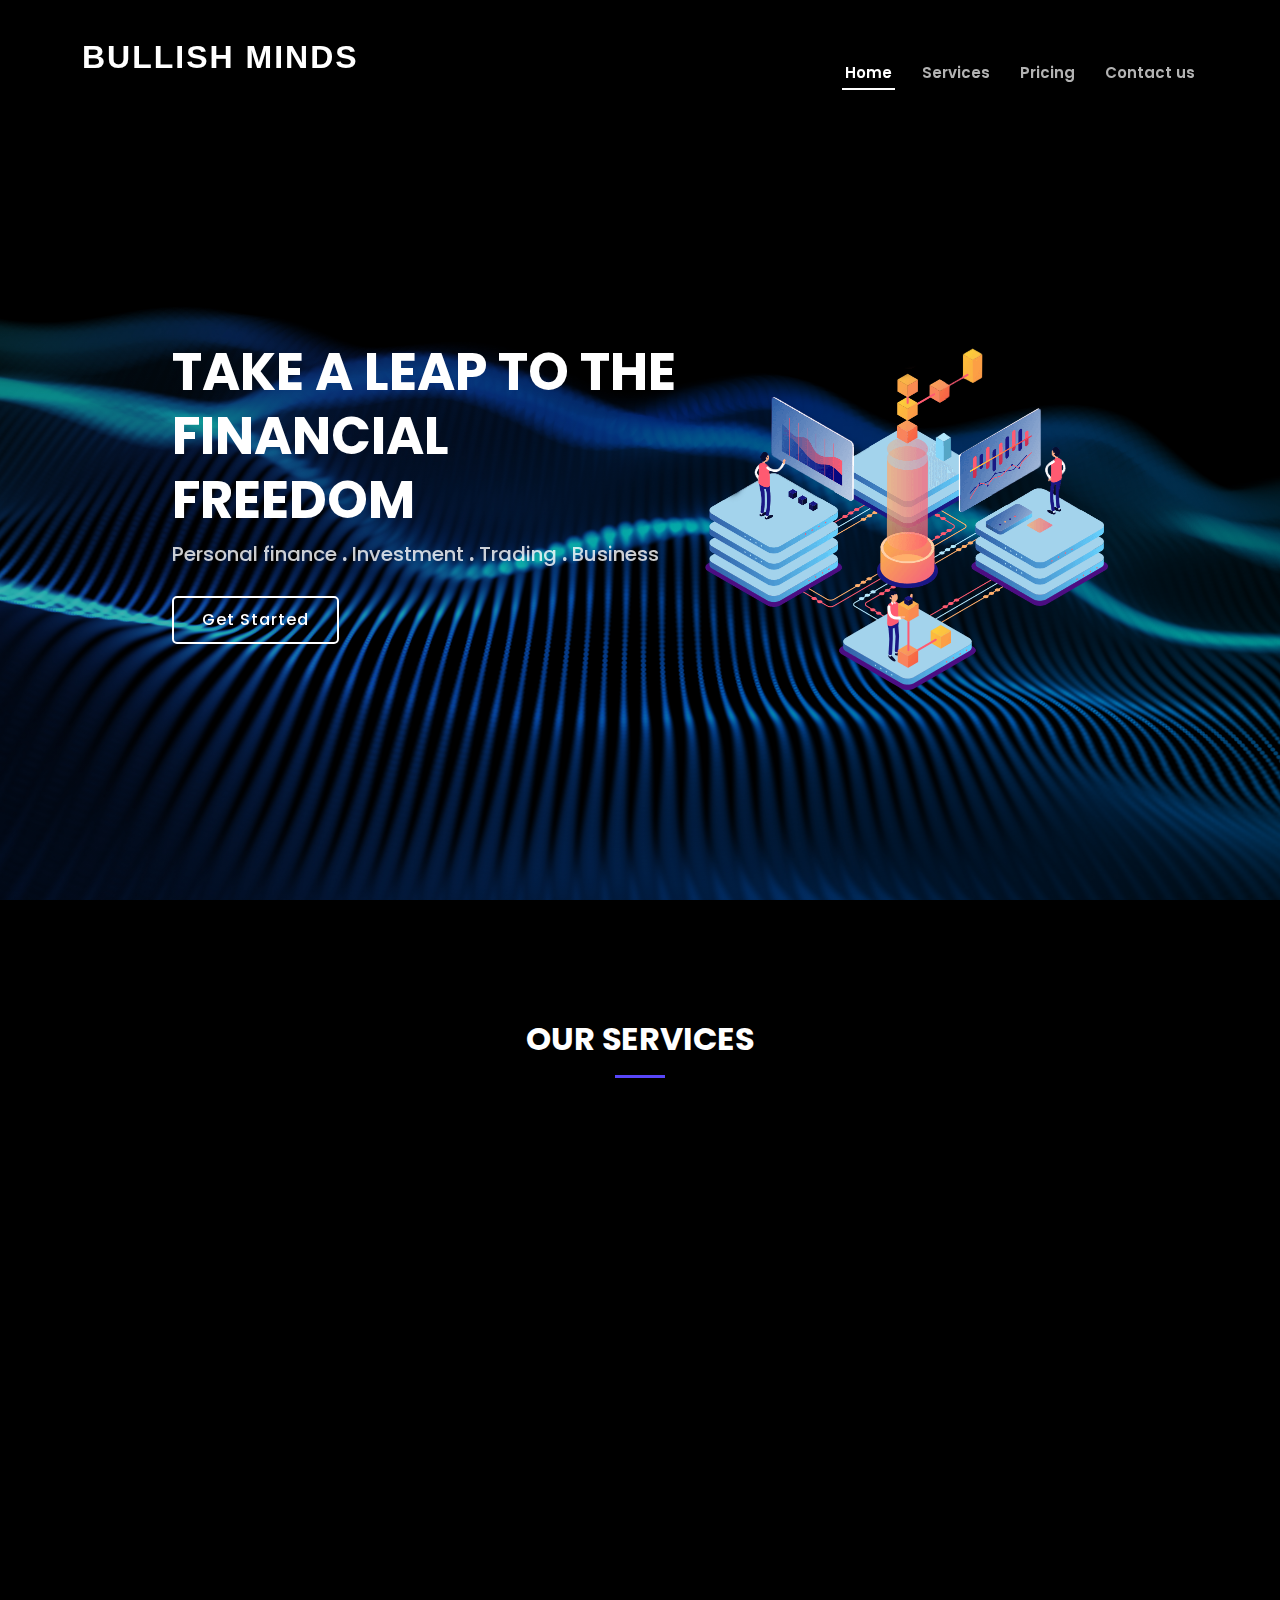
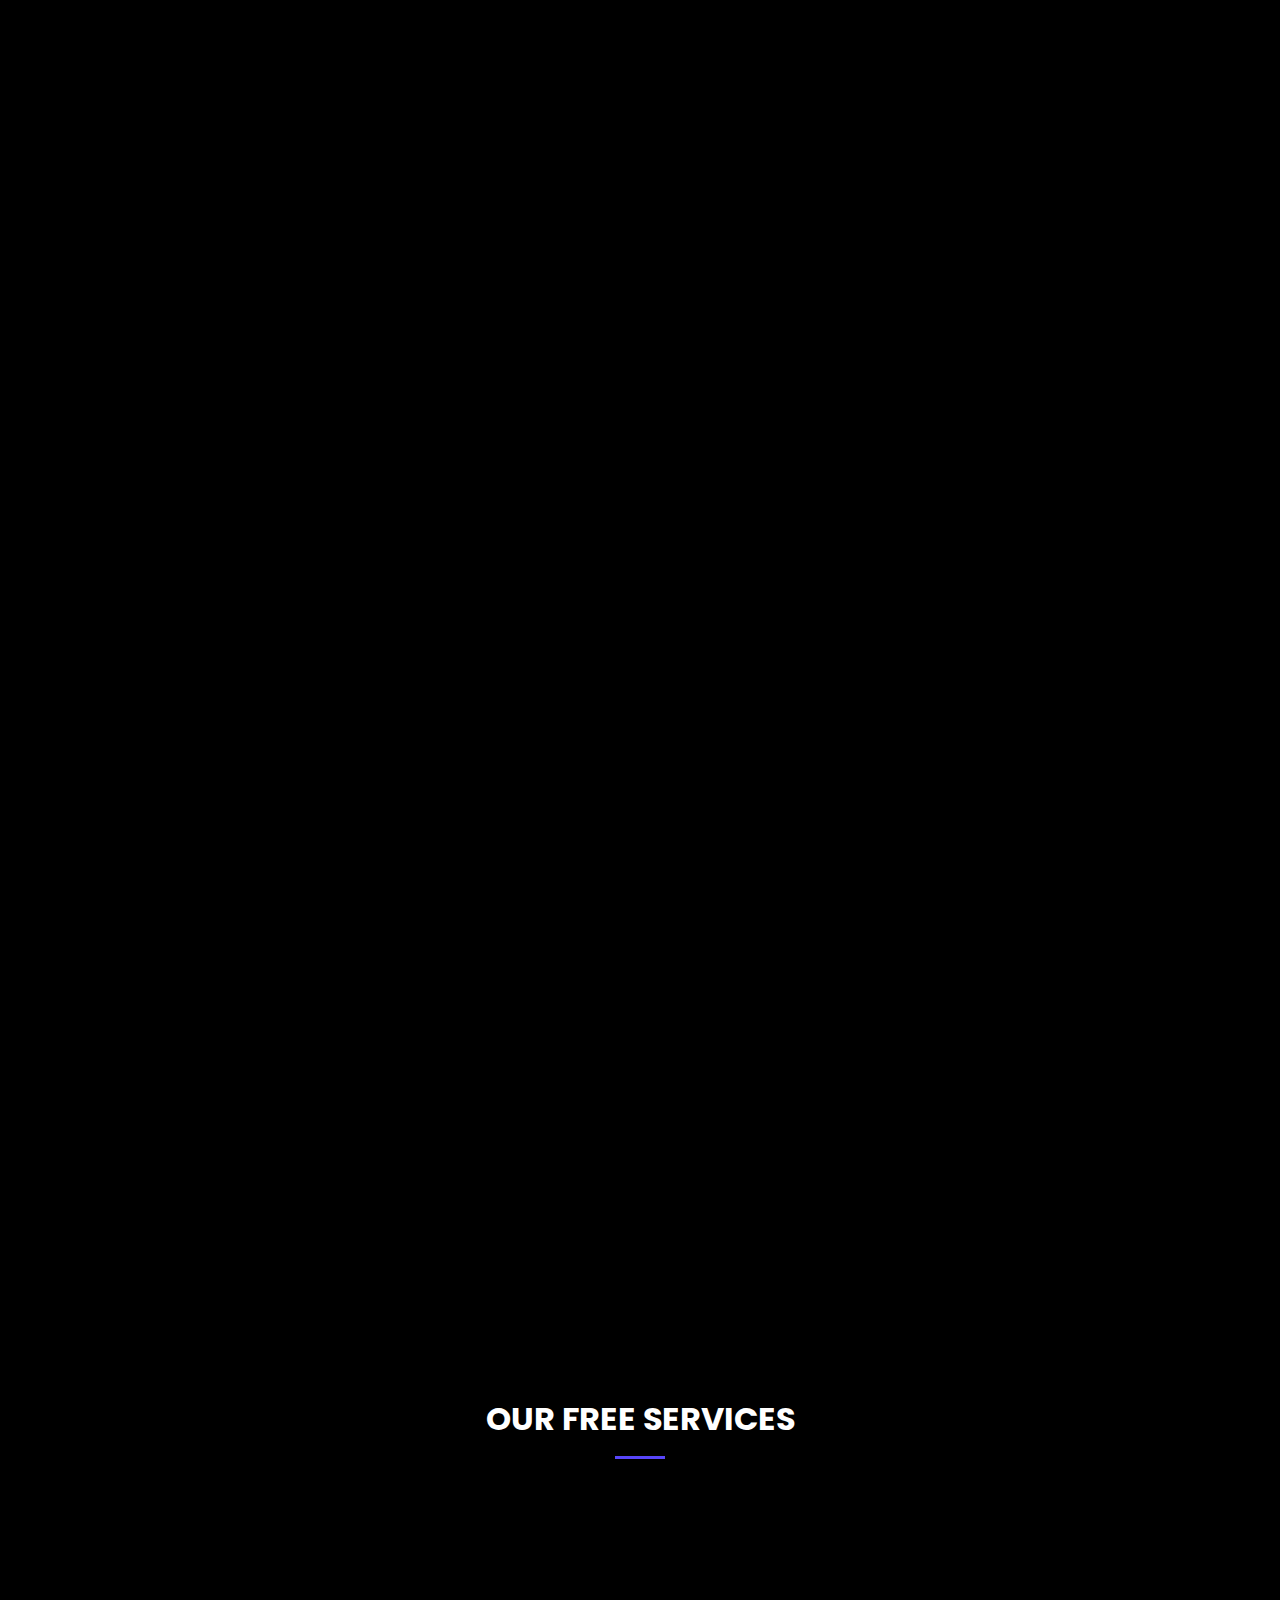
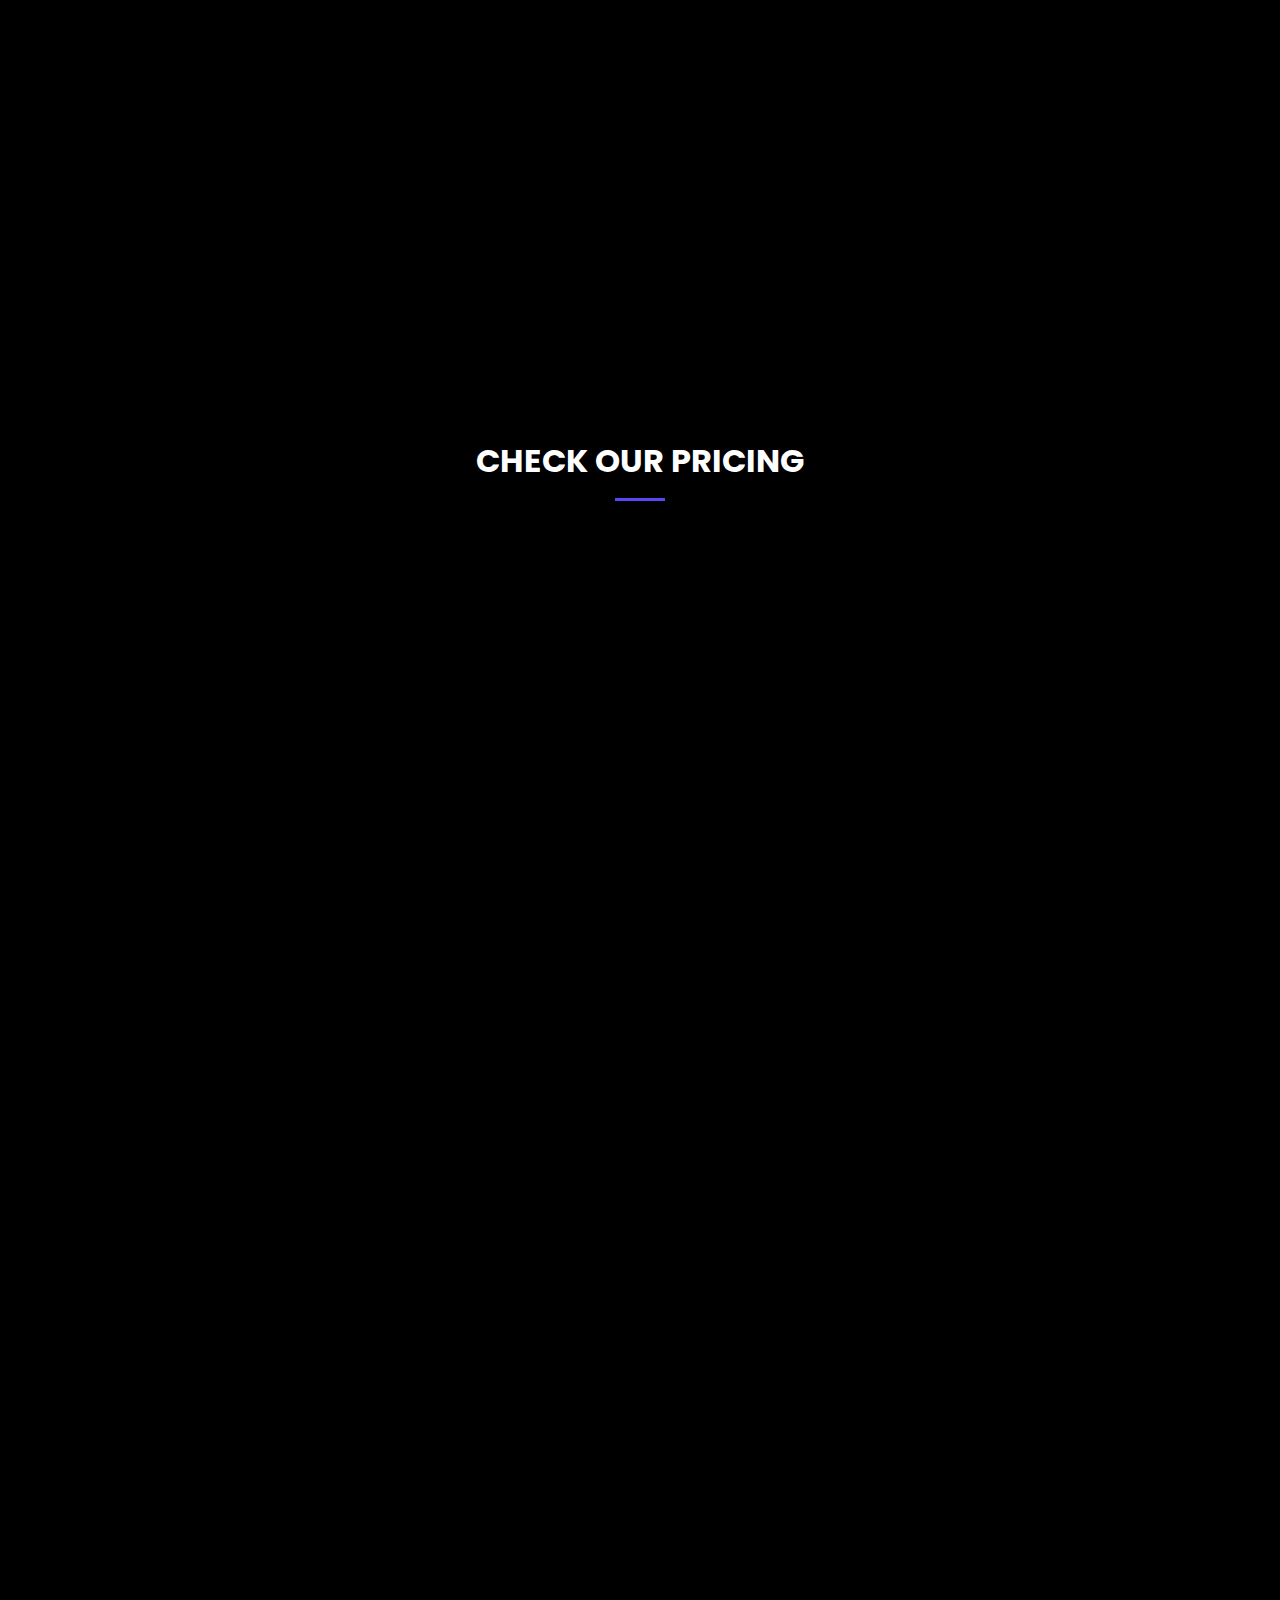
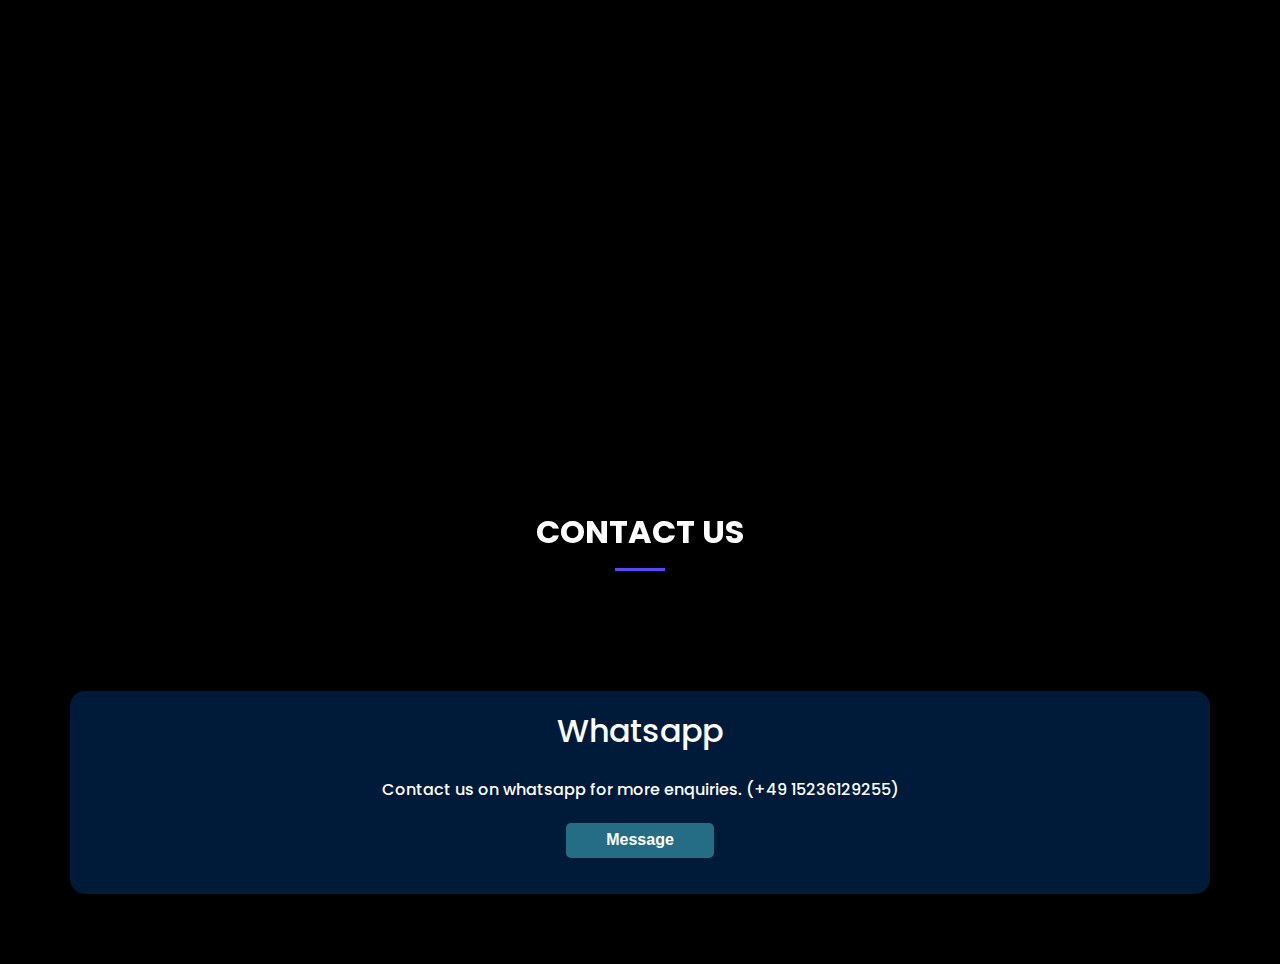
==== index.html @ 34bb8acf "Update index.html" ====
<!DOCTYPE html>
<html lang="en">

<head>

  <!-- Google tag (gtag.js) -->
<script async src="https://www.googletagmanager.com/gtag/js?id=G-W7BGB6FFQ2"></script>
<script>
  window.dataLayer = window.dataLayer || [];
  function gtag(){dataLayer.push(arguments);}
  gtag('js', new Date());

  gtag('config', 'G-W7BGB6FFQ2');
</script>

  <meta charset="utf-8">
  <meta content="width=device-width, initial-scale=1.0" name="viewport">

  <title>Bullish Minds</title>
  <meta content="" name="description">
  <meta content="" name="keywords">

  <!-- Favicons -->
  <link href="assets/img/white_curved.png" rel="icon">
  <link href="assets/img/white_curved.png" rel="apple-touch-icon">

  <!-- Google Fonts -->
  <link href="https://fonts.googleapis.com/css?family=Open+Sans:300,300i,400,400i,600,600i,700,700i|Roboto:300,300i,400,400i,500,500i,600,600i,700,700i|Poppins:300,300i,400,400i,500,500i,600,600i,700,700i" rel="stylesheet">

  <!-- Vendor CSS Files -->
  <link href="assets/vendor/aos/aos.css" rel="stylesheet">
  <link href="assets/vendor/bootstrap/css/bootstrap.min.css" rel="stylesheet">
  <link href="assets/vendor/bootstrap-icons/bootstrap-icons.css" rel="stylesheet">
  <link href="assets/vendor/boxicons/css/boxicons.min.css" rel="stylesheet">
  <link href="assets/vendor/glightbox/css/glightbox.min.css" rel="stylesheet">
  <link href="assets/vendor/swiper/swiper-bundle.min.css" rel="stylesheet">

  <!-- Template Main CSS File -->
  <link href="assets/css/style.css" rel="stylesheet">

  <!-- =======================================================
  * Template Name: Techie
  * Updated: Mar 10 2023 with Bootstrap v5.2.3
  * Template URL: https://bootstrapmade.com/techie-free-skin-bootstrap-3/
  * Author: BootstrapMade.com
  * License: https://bootstrapmade.com/license/
  ======================================================== -->
</head>

<body>

  <!-- ======= Header ======= -->
  <header id="header" class="fixed-top ">
    <div class="container d-flex align-items-center justify-content-between">
      
      <h1 class="logo"><a href="index.html">Bullish Minds</a></h1>
      <!-- Uncomment below if you prefer to use an image logo -->
      <!-- <a href="index.html" class="logo"><img src="assets/img/logo.png" alt="" class="img-fluid"></a>-->

      <nav id="navbar" class="navbar">
        <ul>
          <li><a class="nav-link scrollto active" href="#hero">Home</a></li>
          <li><a class="nav-link scrollto" href="#services">Services</a></li>
          <li><a class="nav-link scrollto " href="#portfolio">Pricing</a></li>
          <li><a class="nav-link scrollto " href="#contactus">Contact us</a></li>
        </ul>
        <i class="bi bi-list mobile-nav-toggle"></i>
      </nav><!-- .navbar -->

    </div>
  </header><!-- End Header -->

  <!-- ======= Hero Section ======= -->
  <section id="hero" class="d-flex align-items-center">

    <div class="container-fluid" data-aos="fade-up">
      <div class="row justify-content-center">
        <div class="col-xl-5 col-lg-6 pt-3 pt-lg-0 order-2 order-lg-1 d-flex flex-column justify-content-center">
          <h1>TAKE A LEAP TO THE FINANCIAL FREEDOM</h1>
          <h2>Personal finance <b>.</b> Investment <b>.</b> Trading <b>.</b> Business</h2>
          <div><a href="#services" class="btn-get-started scrollto">Get Started</a></div>
        </div>
        <div class="col-xl-4 col-lg-6 order-1 order-lg-2 hero-img" data-aos="zoom-in" data-aos-delay="150">
          <img src="assets/img/hero-img.png" class="img-fluid animated" alt="">
        </div>
      </div>
    </div>

  </section><!-- End Hero -->

  <main id="main">

    <!-- ======= About Section ======= -->
    <section id="services"  class="about">
      <div class="section-title">
        <h2>Our services</h2>
      </div>
      <div class="container">

        <div class="row">
          <div class="col-lg-6 order-1 order-lg-2" data-aos="zoom-in" data-aos-delay="150">
            <img src="assets/img/line-graph.png" class="img-fluid" alt="">
          </div>
          <div class="col-lg-6 pt-4 pt-lg-0 order-2 order-lg-1 content" data-aos="fade-right">
            <br><br><br><br>
            <h3>Automatic Highs and Lows BASIC.</h3>
            <ul>
              <font size = "4.5">
              <li><i class="bi bi-check-circle"></i> Automate drawing highs and lows on TradingView charts.</li>
              <li><i class="bi bi-check-circle"></i> Its easy as adding an indicator to your chart in TradingView.</li>
              <li><i class="bi bi-check-circle"></i> Saves you hours of time and effort analysing the chart. </li>
              </font>
            </ul>
            <a href="https://www.youtube.com/watch?v=owluyVbsamA" class="read-more">Watch video<i class="bi bi-long-arrow-right"></i></a>
          </div>
        </div>

      </div>
      <br><br><br>

      <div class="container">

        <div class="row">
          <div class="col-lg-6 order-1 order-lg-1" data-aos="zoom-in" data-aos-delay="150">
            <img src="assets/img/line-graph-2.png" class="img-fluid" alt="">
          </div>
          <div class="col-lg-6 pt-4 pt-lg-0 order-2 order-lg-2 content" data-aos="fade-right">
            <br><br><br><br>
            <h3>Automatic Highs and Lows ULTIMATE.</h3>
            <ul>
              <font size = "4.5">
              <li><i class="bi bi-check-circle"></i> Includes all the features of basic version.</li>
              <li><i class="bi bi-check-circle"></i> Automatically detect and draws Order Blocks on the chart.</li>
              <li><i class="bi bi-check-circle"></i> Apply the indcator in higher timeframe while you are in lower timeframe. </li>
              </font>
            </ul>
            <a href="https://youtu.be/aec9eoJ5ox0" class="read-more">Watch video<i class="bi bi-long-arrow-right"></i></a>
          </div>
        </div>

      </div><br><br><br>

      <div class="container">

        <div class="row">
          <div class="col-lg-6 order-1 order-lg-2" data-aos="zoom-in" data-aos-delay="150">
            <img src="assets/img/graduation.png" class="img-fluid" alt="">
          </div>
          <div class="col-lg-6 pt-4 pt-lg-0 order-2 order-lg-1 content" data-aos="fade-right">
            <br><br><br>
            <h3>Ultimate Trading Strategy Video Course.</h3>
            <ul>
              <font size = "4.5">
              <li><i class="bi bi-check-circle"></i> Be that 1% who is successful in the market.</li>
              <li><i class="bi bi-check-circle"></i> We will teach you the only strategy you need to make average of 80% a month.</li>
              <li><i class="bi bi-check-circle"></i> Works in Forex, crypto, commodities etc. </li>
              <li><i class="bi bi-check-circle"></i> Strategy based on Smart Money Concept. </li>
              <li><i class="bi bi-check-circle"></i> Lifetime access. </li>
              </font>
            </ul>
            <a href="https://www.youtube.com/watch?v=WeP7NJUSbtU" class="read-more">Watch video<i class="bi bi-long-arrow-right"></i></a>
          </div>
        </div>

      </div><br><br><br>
      
    </section><!-- End About Section -->


    <!-- ======= Services Section ======= -->
    <div class="section-title">
      <h2>Our Free services</h2>
    </div>
    <section class="services">
      <div class="container" data-aos="fade-up">

        
        
        <div class="row"> 
          
            <div class="col-md-6 col-lg-3 d-flex align-items-stretch mb-5 mb-lg-0">
              <div class="icon-box" data-aos="fade-up" data-aos-delay="200">
                <div class="icon"><img src="assets/img/youtube.png" class="img-fluid" alt=""></div>
                <h4 class="title"><a href="https://www.youtube.com/channel/UCTajmqIC4dQrArfhEstaRPg">YouTube channel</a></h4>
                <p class="description">Visit my YouTube channel to access high quality videos and information.</p>
              </div>
            </div>
          

          <div class="col-md-6 col-lg-3 d-flex align-items-stretch mb-5 mb-lg-0">
            <div class="icon-box" data-aos="fade-up" data-aos-delay="400">
              <div class="icon"><img src="assets/img/spotify.png" class="img-fluid" alt=""></div>
              <h4 class="title"><a href="https://open.spotify.com/show/1XXskaY4vUSY1HPl7Wp7P1">Spotify podcast</a></h4>
              <p class="description">Ultimate trading audio course with visuals for beginners.</p>
            </div>
          </div>

          <div class="col-md-6 col-lg-3 d-flex align-items-stretch mb-5 mb-lg-0">
            <div class="icon-box" data-aos="fade-up" data-aos-delay="600">
              <div class="icon"><img src="assets/img/telegram.png" class="img-fluid" alt=""></div>
              <h4 class="title"><a href="https://t.me/bullish_minds">Telegram channel</a></h4>
              <p class="description">Join my free Telegram channel to access more free tools and stay up to date.</p>
            </div>
          </div>
          <div class="col-md-6 col-lg-3 d-flex align-items-stretch mb-5 mb-lg-0">
            <div class="icon-box" data-aos="fade-up" data-aos-delay="800">
              <div class="icon"><img src="assets/img/instagram.png" class="img-fluid" alt=""></div>
              <h4 class="title"><a href="https://www.instagram.com/bullish_minds_/?igshid=MGNiNDI5ZTU%3D">Instagram page</a></h4>
              <p class="description">Follow us on Instagram to track my trade updates.</p>
            </div>
          </div>

        </div>

      </div>
    </section><!-- End Services Section -->
<br><br><br>
    <!-- ======= Pricing Section ======= -->
    <div class="section-title">
      <h2>Check our pricing</h2>
    </div>
    <section id="portfolio" class="pricingg">

      <div class="container" data-aos="fade-up">

        <div class="row gy-4" data-aos="fade-left">


          <div id = "portfolio2" class="col-lg-3 col-md-6" data-aos="zoom-in" data-aos-delay="200">
            <div class="card">
              <h3 style="color: #8FE3CF;">Ultimate indicator + Trading course</Video></h3>
              <div class="price"><sup>£</sup>119<span>.00</span></div>
              <img src="assets/img/graduation.png" class="pricingg-img" alt="">
              <br><br>
              <ul  style="list-style-type:disc;">
                <li>Strategy which gives you average 1:8 RRR.</li><br>
                <li>Explained concepts with animated videos for easy understanding.</b> </li><br>
                <li>Clear doubt with mentor anytime on telegram.</li><br>
                <li>2 hours of practice sessions in the market so that you will understand concepts clearly.</li><br>
                <li>Learn how to manage risk on each position, how much to buy, and where to take a loss.</li><br>
                <li>Lifetime access to Highs & Lows Ultimate indicator.</li>
                
              </ul>
              <a href="https://buy.stripe.com/bIY4ifdQu6nC7ccbIU" class="btn-buy">Buy Now</a>
            </div>
          </div>

          <div id = "portfolio1" class="col-lg-3 col-md-6" data-aos="zoom-in" data-aos-delay="100">
            <div class="card">
              <h3 style="color: #8FE3CF;">Highs & lows Ultimate</h3>
              <div class="price"><sup>£</sup>79<span>.00</span></div>
              <img src="assets/img/line-graph-2.png" class="pricingg-img" alt="">
              <br>
              <ul  style="list-style-type:disc;"><br>
                <li>TradingView indicator for drawing Highs and Lows automatically.</li><br>
                <li>Lifetime access.</li><br>
                <li>customize colours for individual drawings</b> </li><br>
                <li>Trend reversal signal.</li><br>
                <li>Apply indicator in higher timeframe while you are in lower timeframe</li><br>
                <li>Automatic Order Blocks</li><br>
                <li>Automatic BOS and CHOCH</li><br>
                <li>BOS, CHOCH and Order Block alerts</li> 
              </ul>
              <a href="https://buy.stripe.com/8wM16313IeU80NOdQZ" class="btn-buy">Buy Now</a>
            </div>
          </div>

          <div id = "portfolio3" class="col-lg-3 col-md-6" data-aos="zoom-in" data-aos-delay="300">
            <div class="card">
              <h3 style="color: #8FE3CF;">Highs & lows Basic</h3>
              <div class="price"><sup>£</sup>39<span>.00</span></div>
              <img src="assets/img/line-graph.png" class="pricingg-img" alt="">
              <br><br>
              <ul  style="list-style-type:disc;">                 
                <li>TradingView indicator for drawing Highs and Lows automatically.</li><br>
                <li>Lifetime access.</li><br>
                <li>customize colours for individual drawings</b> </li><br>
                <li>Trend reversal signal.</li><br>
                <li class="na">Apply indicator in higher timeframe while you are in lower timeframe</li><br>
                <li class="na">Automatic Order Blocks</li><br>
                <li class="na">Automatic BOS and CHOCH</li><br>
                <li class="na">BOS, CHOCH and Order Block alerts</li>  
<!-- 
                <li class="na">Pharetra massa</li>
                <li class="na">Massa ultricies mi</li> -->
              </ul>
              <a href="https://buy.stripe.com/3csdSP5jYfYc8ggeV2" class="btn-buy">Buy now</a>
            </div>
          </div>

          

          

          <div id = "portfolio4" class="col-lg-3 col-md-6" data-aos="zoom-in" data-aos-delay="400">
            <div class="card">
              <h3 style="color: #8FE3CF;">Automated trading strategy</h3>
              <div class="price"><sup>£</sup>XX<span>.00</span></div>
              <img src="assets/img/strategy-development.png" class="pricingg-img" alt="">
              <br><br>
              <ul  style="list-style-type:disc;">
                <li>Automate your trading with our automated trading bot for TradingView.</li><br>
                <li>Automate the strategy which can earn 40% a month on average.</b> </li><br>
                <li>No prior experience needed.</li><br>
                <li>Suitable for all level of traders.</li><br>
                <li>Live chat support on Telegram and WhatsApp.</li><br>
                <li>Lifetime access.</li> <br><br><br><br><br>
              </ul>
              <a href="#portfolio4" class="btn-buy">Coming soon</a>
            </div>
          </div>

        </div>

      </div>

    </section><!-- End Pricing Section -->
    
  </main><!-- End #main -->
  <div class="section-title">
    <h2>Contact us</h2>
  </div>
  <!-- ======= Footer ======= -->
  <footer id="footer">

   

      
        
      <div id = "contactus" class="last"><br>
        <h2>Whatsapp</h2><br>
        <h6>Contact us on whatsapp for more enquiries. (+49 15236129255)</h6><br>
        <a href="tel:+4915236129255" class="contact-button">Message</a><br><br><br>
    
      

    
  </footer><!-- End Footer -->

  <a href="#" class="back-to-top d-flex align-items-center justify-content-center"><i class="bi bi-arrow-up-short"></i></a>
  <div id="preloader"></div>

  <!-- Vendor JS Files -->
  <script src="assets/vendor/purecounter/purecounter_vanilla.js"></script>
  <script src="assets/vendor/aos/aos.js"></script>
  <script src="assets/vendor/bootstrap/js/bootstrap.bundle.min.js"></script>
  <script src="assets/vendor/glightbox/js/glightbox.min.js"></script>
  <script src="assets/vendor/isotope-layout/isotope.pkgd.min.js"></script>
  <script src="assets/vendor/swiper/swiper-bundle.min.js"></script>
  <script src="assets/vendor/php-email-form/validate.js"></script>

  <!-- Template Main JgS File -->
  <script src="assets/js/main.js"></script>

</body>

</html>
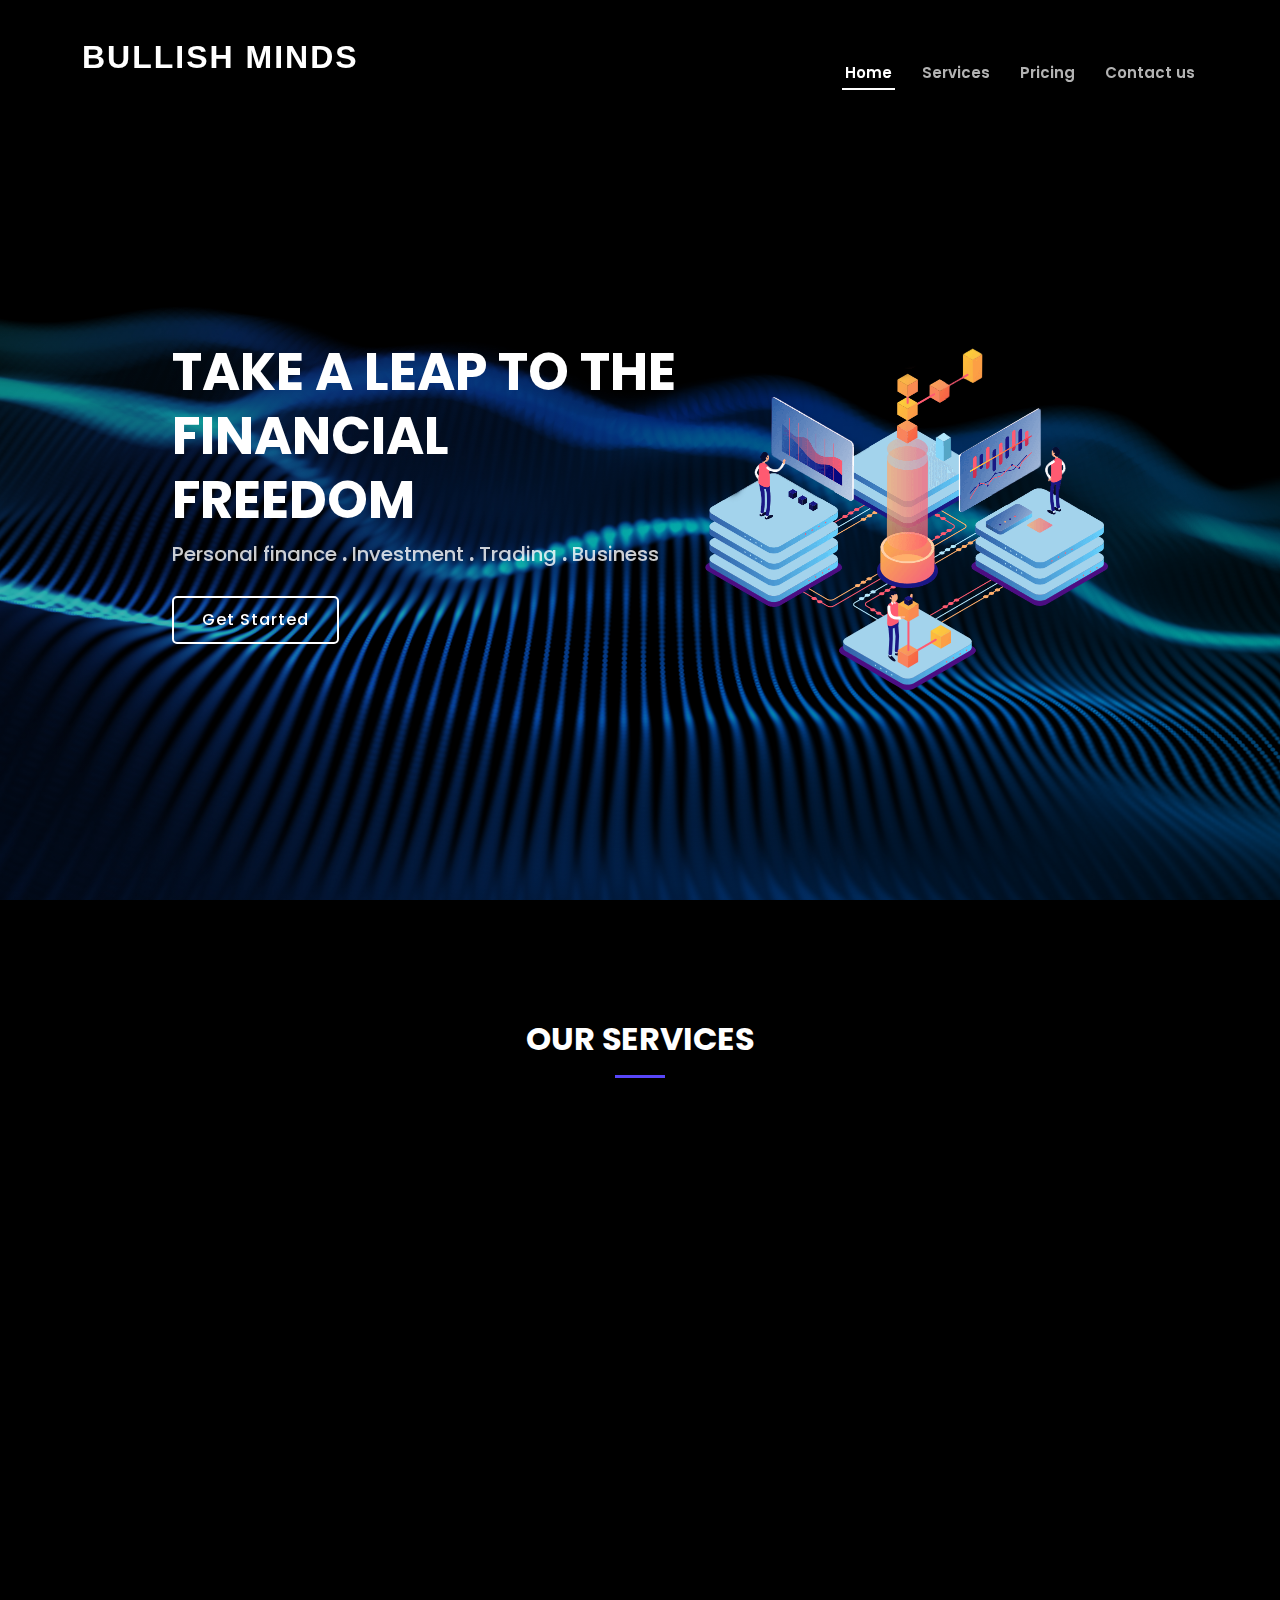
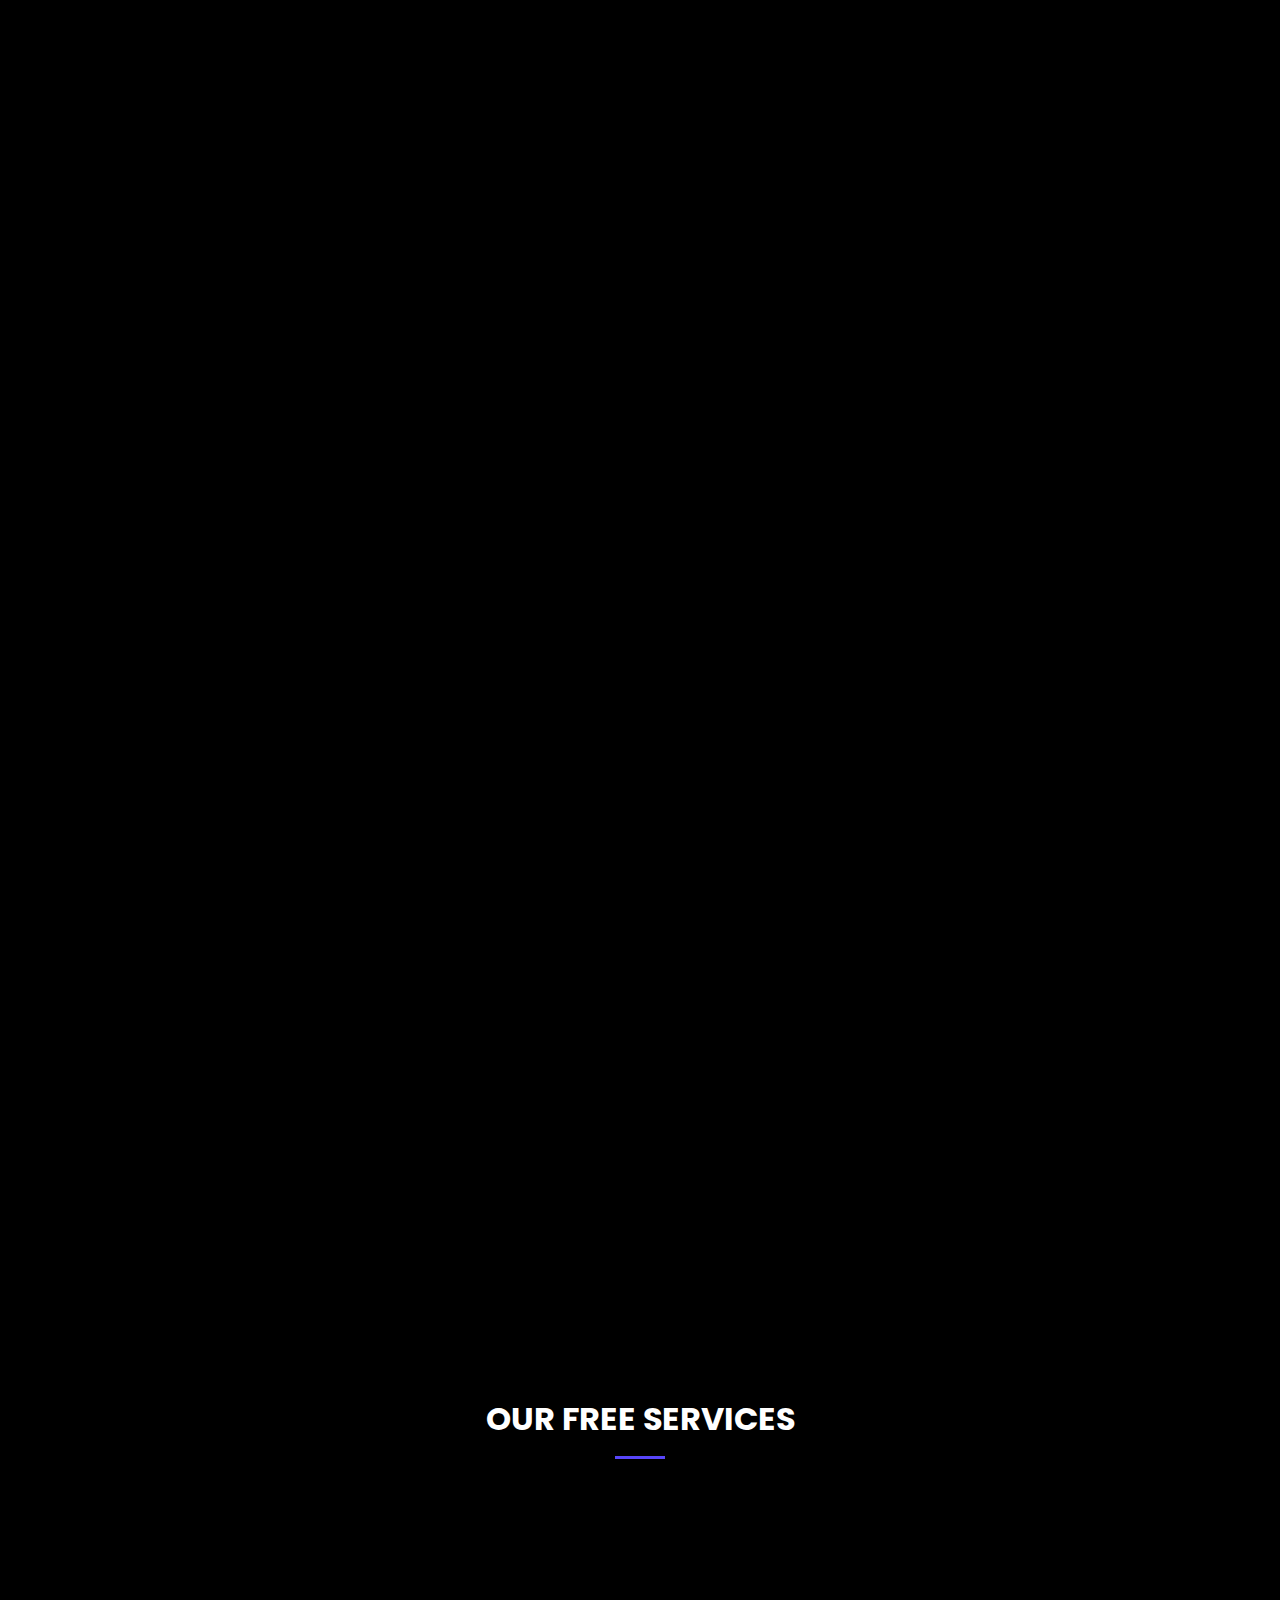
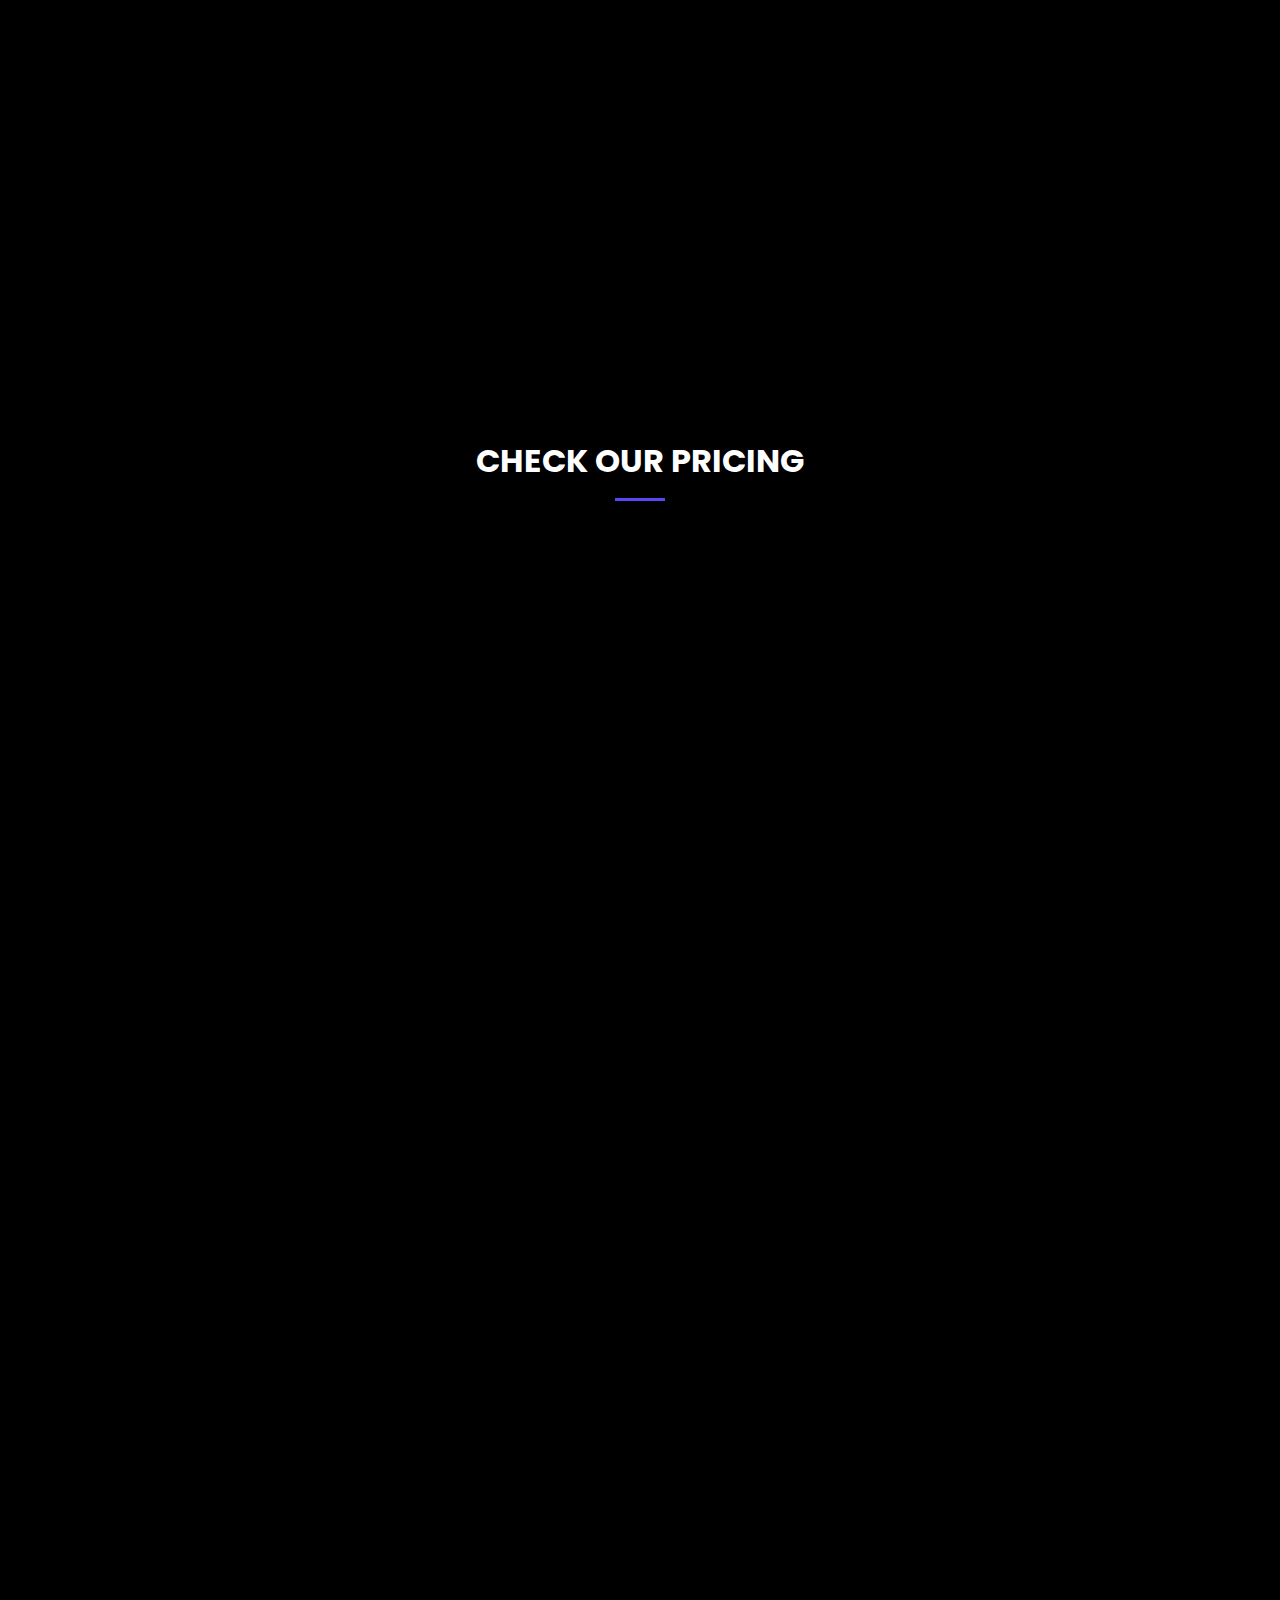
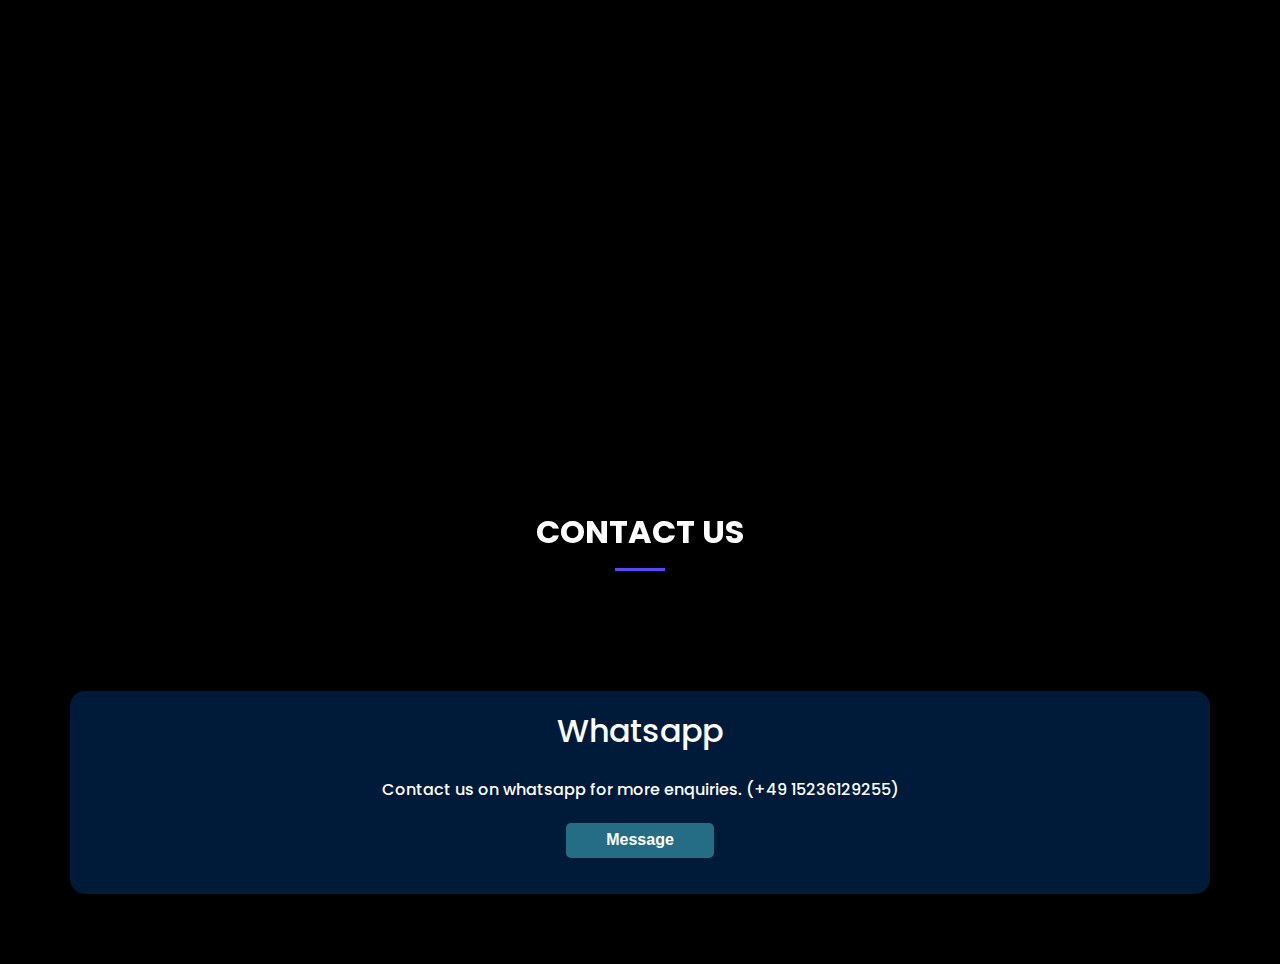
==== commit b773d6db: "Update index.html" ====
--- a/index.html
+++ b/index.html
@@ -241,7 +241,7 @@
                 <li>Lifetime access to Highs & Lows Ultimate indicator.</li>
                 
               </ul>
-              <a href="https://buy.stripe.com/bIY4ifdQu6nC7ccbIU" class="btn-buy">Buy Now</a>
+              <a href="PayOptCombined.html" class="btn-buy">Buy Now</a>
             </div>
           </div>
 
@@ -261,7 +261,7 @@
                 <li>Automatic BOS and CHOCH</li><br>
                 <li>BOS, CHOCH and Order Block alerts</li> 
               </ul>
-              <a href="https://buy.stripe.com/8wM16313IeU80NOdQZ" class="btn-buy">Buy Now</a>
+              <a href="PayOptUltimate.html" class="btn-buy">Buy Now</a>
             </div>
           </div>
 
@@ -284,7 +284,7 @@
                 <li class="na">Pharetra massa</li>
                 <li class="na">Massa ultricies mi</li> -->
               </ul>
-              <a href="https://buy.stripe.com/3csdSP5jYfYc8ggeV2" class="btn-buy">Buy now</a>
+              <a href="PayOptBasic.html" class="btn-buy">Buy now</a>
             </div>
           </div>
 
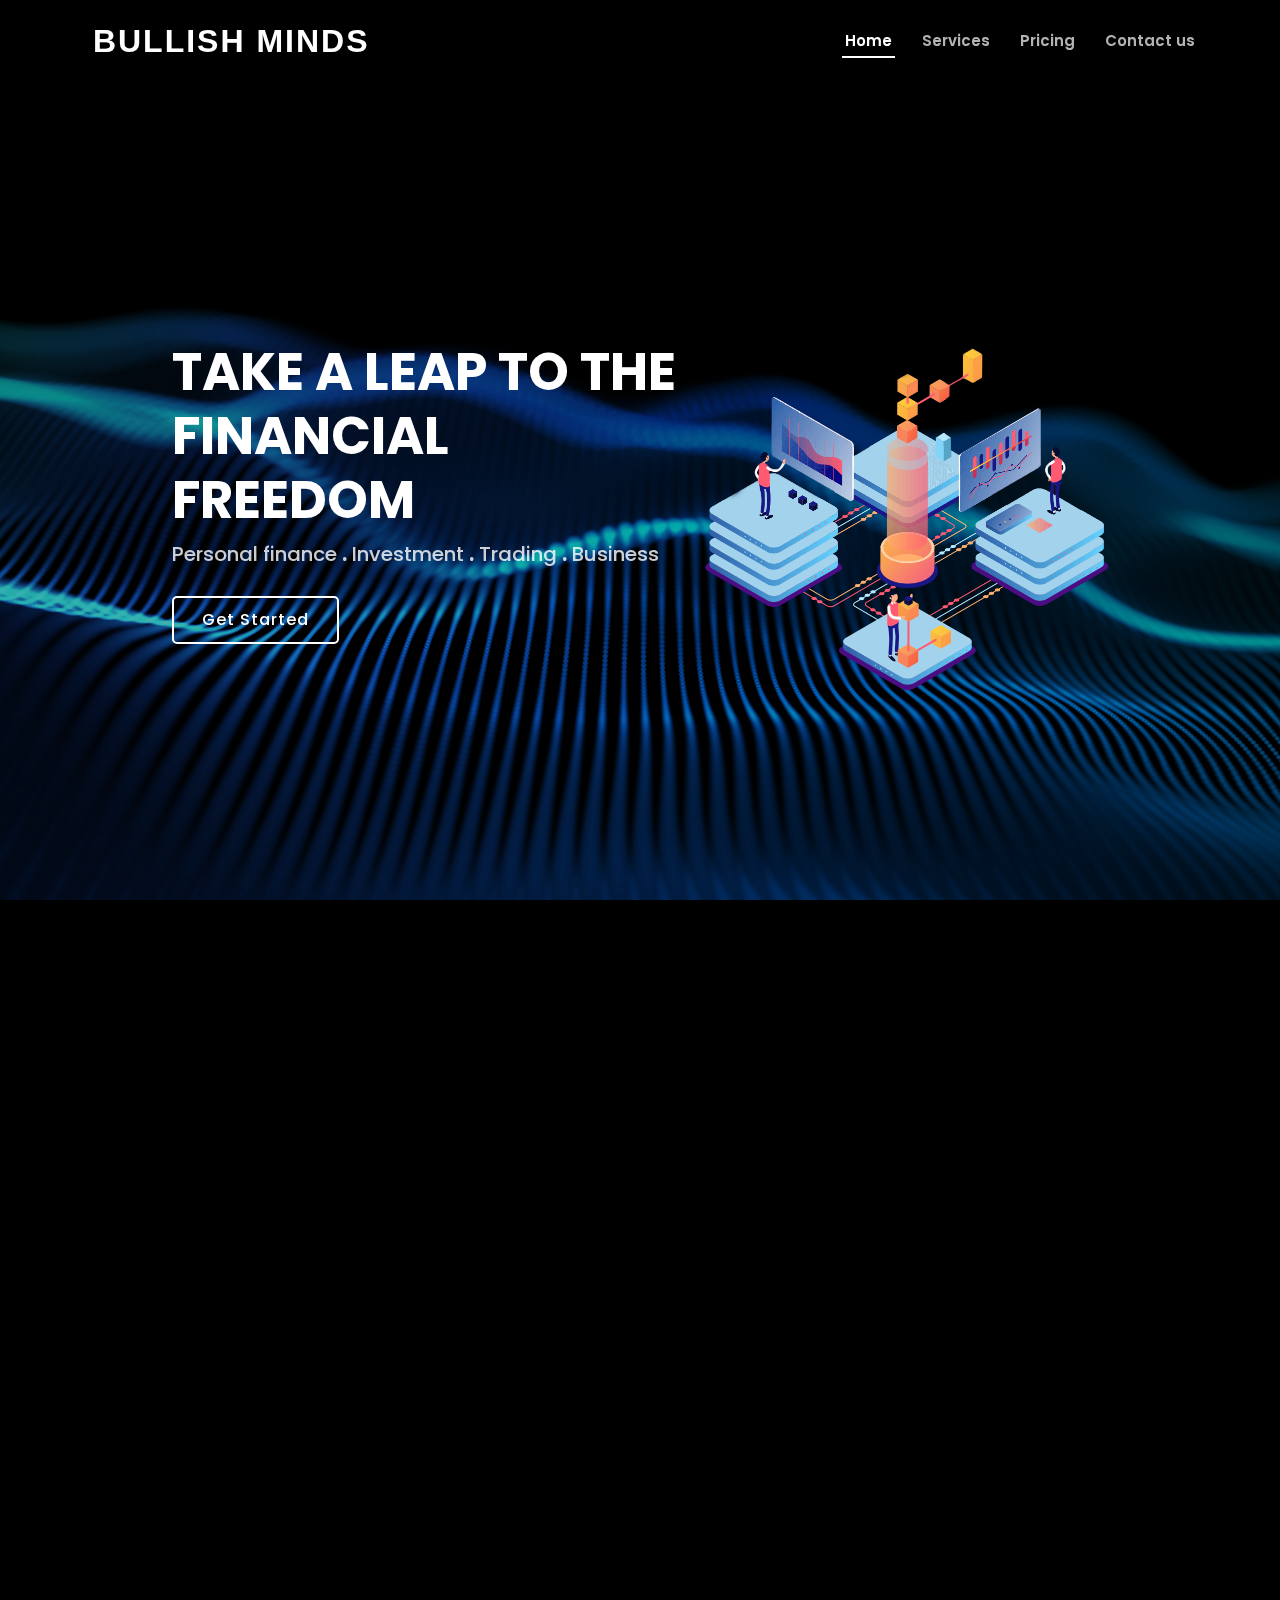
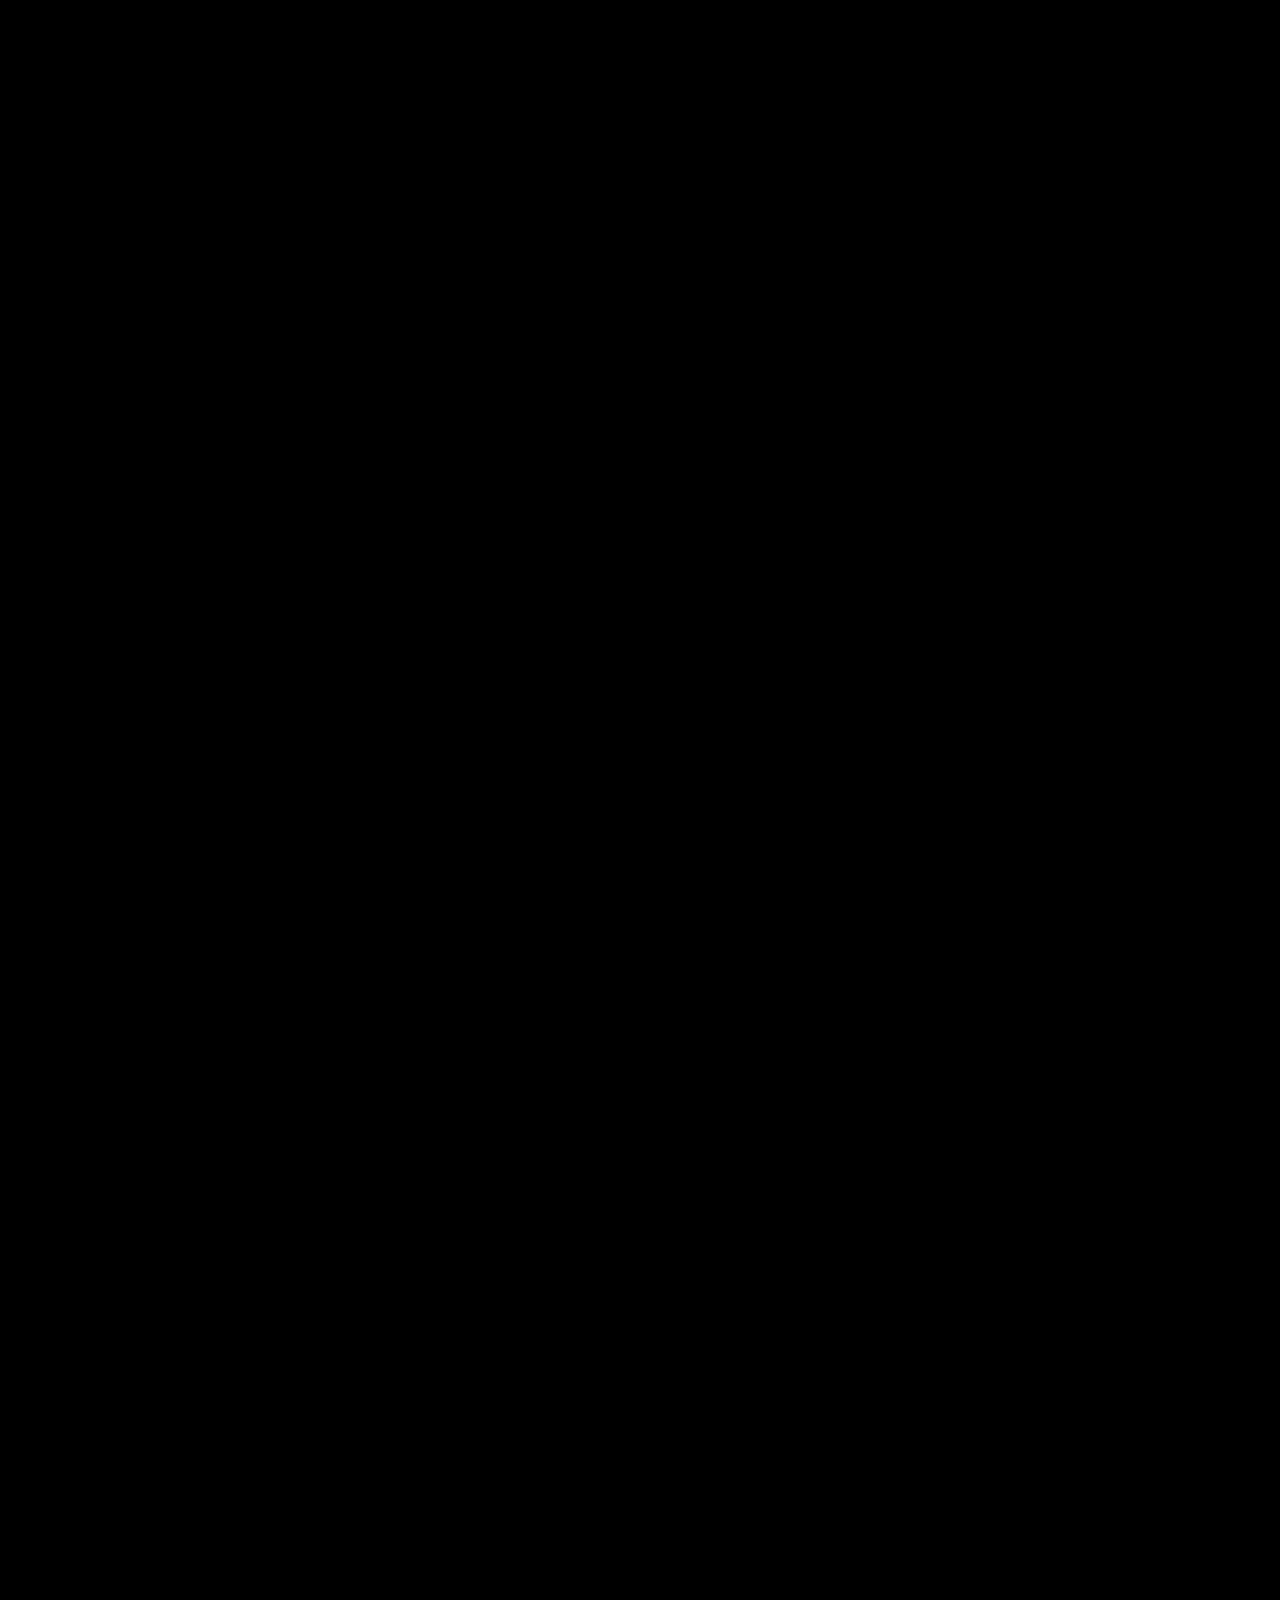
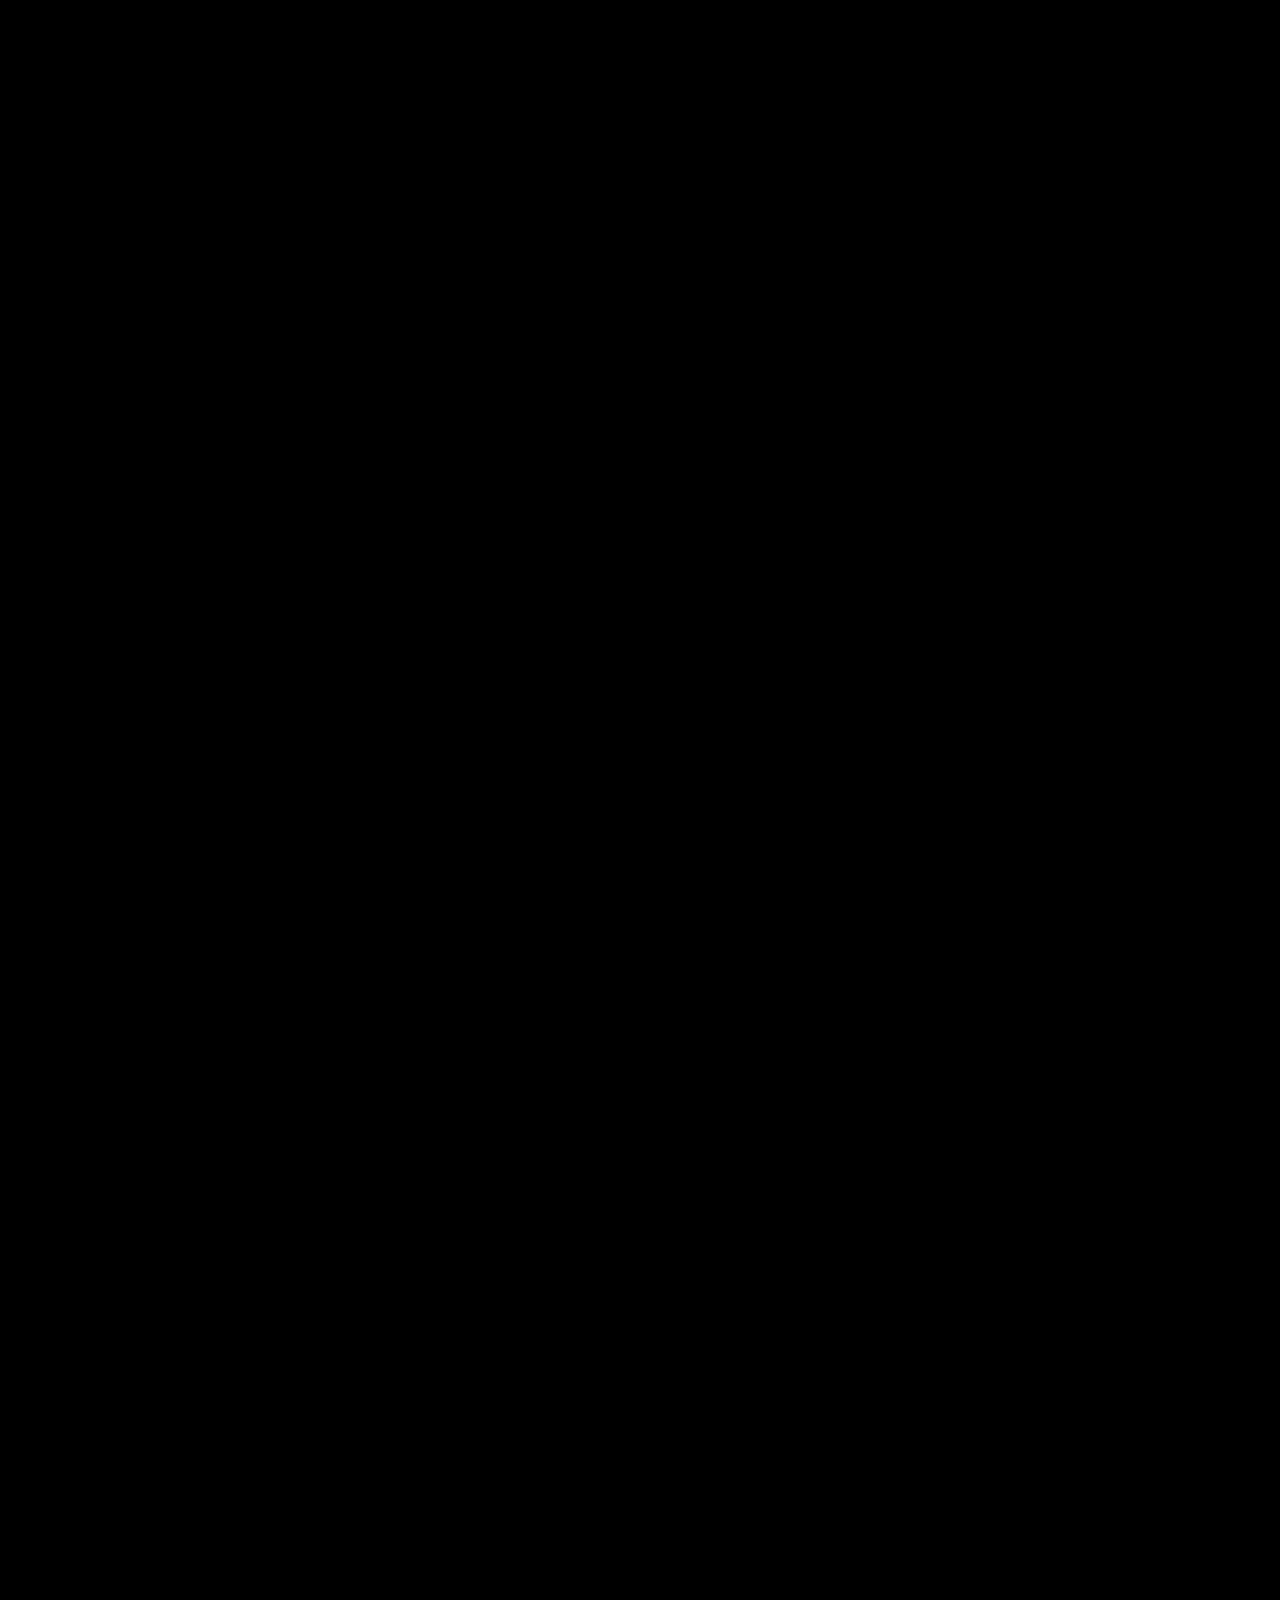
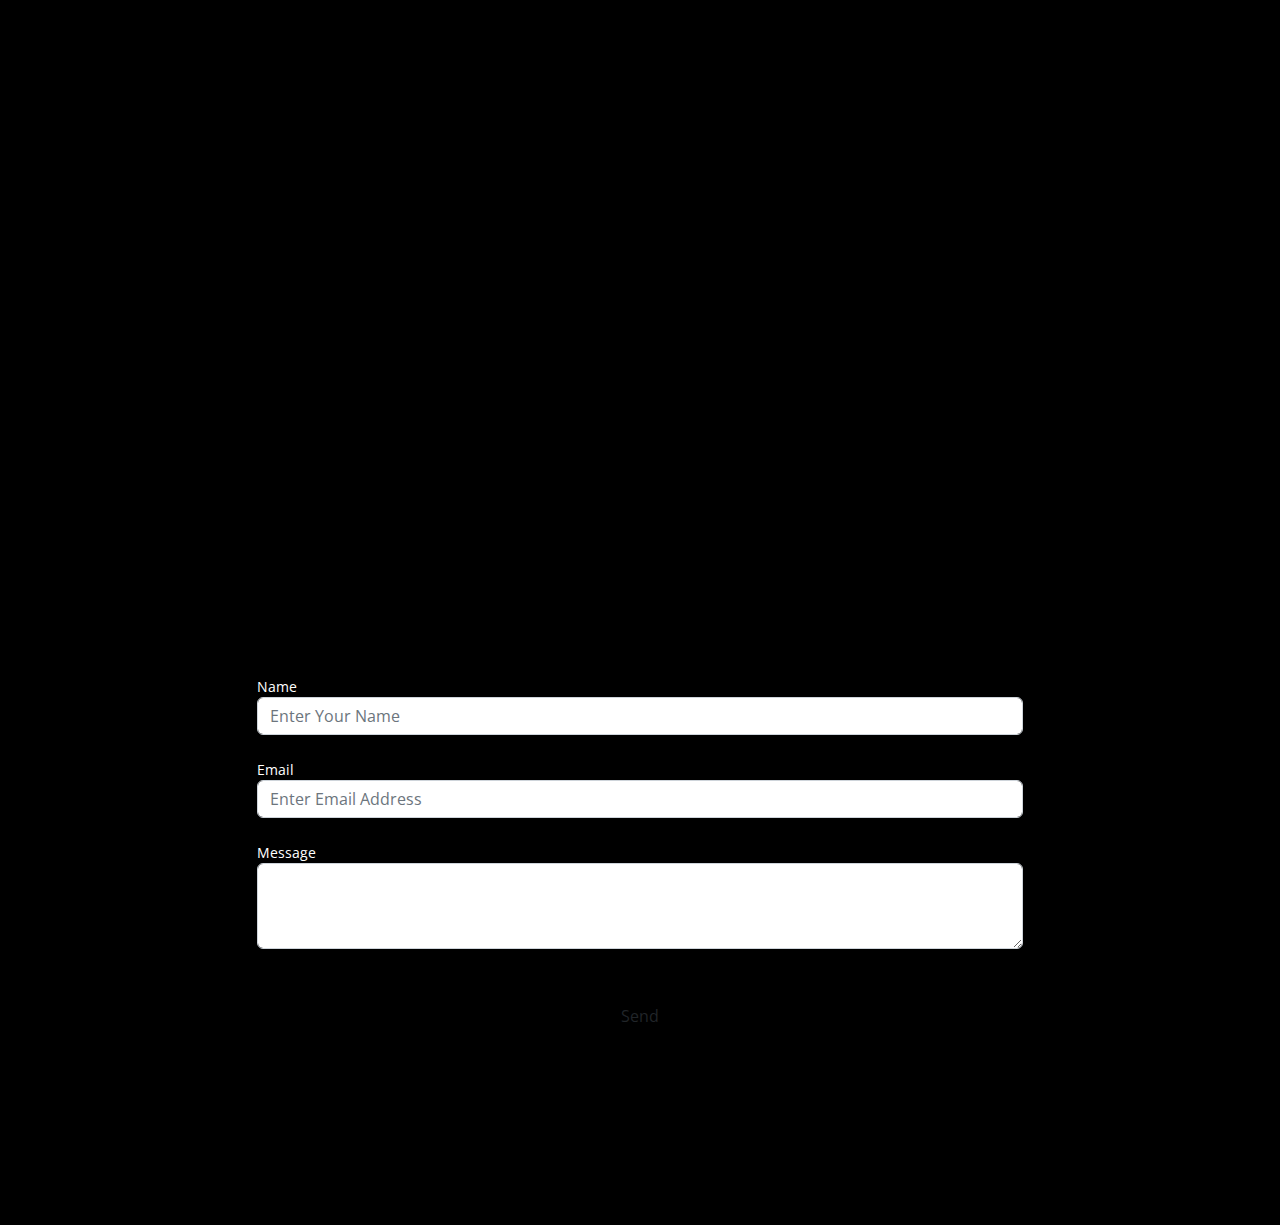
==== commit d6fa08e1: "Add files via upload" ====
--- a/index.html
+++ b/index.html
@@ -53,16 +53,14 @@
   <header id="header" class="fixed-top ">
     <div class="container d-flex align-items-center justify-content-between">
       
-      <h1 class="logo"><a href="index.html">Bullish Minds</a></h1>
-      <!-- Uncomment below if you prefer to use an image logo -->
-      <!-- <a href="index.html" class="logo"><img src="assets/img/logo.png" alt="" class="img-fluid"></a>-->
-
+      <h1 class="logo"><a href="index.html"><img src="./assets/img/websitelogo.png" alt=""> Bullish Minds</a></h1>
+    
       <nav id="navbar" class="navbar">
         <ul>
-          <li><a class="nav-link scrollto active" href="#hero">Home</a></li>
-          <li><a class="nav-link scrollto" href="#services">Services</a></li>
-          <li><a class="nav-link scrollto " href="#portfolio">Pricing</a></li>
-          <li><a class="nav-link scrollto " href="#contactus">Contact us</a></li>
+          <li><a class="nav-link mt-0 scrollto active" href="#hero">Home</a></li>
+          <li><a class="nav-link mt-0 scrollto" href="#services">Services</a></li>
+          <li><a class="nav-link mt-0 scrollto " href="#portfolio">Pricing</a></li>
+          <li><a class="nav-link mt-0 scrollto " href="#contactus">Contact us</a></li>
         </ul>
         <i class="bi bi-list mobile-nav-toggle"></i>
       </nav><!-- .navbar -->
@@ -92,54 +90,18 @@
 
     <!-- ======= About Section ======= -->
     <section id="services"  class="about">
-      <div class="section-title">
+      <!-- <div class="section-title">
         <h2>Our services</h2>
-      </div>
-      <div class="container">
-
-        <div class="row">
-          <div class="col-lg-6 order-1 order-lg-2" data-aos="zoom-in" data-aos-delay="150">
-            <img src="assets/img/line-graph.png" class="img-fluid" alt="">
-          </div>
-          <div class="col-lg-6 pt-4 pt-lg-0 order-2 order-lg-1 content" data-aos="fade-right">
-            <br><br><br><br>
-            <h3>Automatic Highs and Lows BASIC.</h3>
-            <ul>
-              <font size = "4.5">
-              <li><i class="bi bi-check-circle"></i> Automate drawing highs and lows on TradingView charts.</li>
-              <li><i class="bi bi-check-circle"></i> Its easy as adding an indicator to your chart in TradingView.</li>
-              <li><i class="bi bi-check-circle"></i> Saves you hours of time and effort analysing the chart. </li>
-              </font>
-            </ul>
-            <a href="https://www.youtube.com/watch?v=owluyVbsamA" class="read-more">Watch video<i class="bi bi-long-arrow-right"></i></a>
-          </div>
-        </div>
-
-      </div>
-      <br><br><br>
-
-      <div class="container">
-
-        <div class="row">
-          <div class="col-lg-6 order-1 order-lg-1" data-aos="zoom-in" data-aos-delay="150">
-            <img src="assets/img/line-graph-2.png" class="img-fluid" alt="">
-          </div>
-          <div class="col-lg-6 pt-4 pt-lg-0 order-2 order-lg-2 content" data-aos="fade-right">
-            <br><br><br><br>
-            <h3>Automatic Highs and Lows ULTIMATE.</h3>
-            <ul>
-              <font size = "4.5">
-              <li><i class="bi bi-check-circle"></i> Includes all the features of basic version.</li>
-              <li><i class="bi bi-check-circle"></i> Automatically detect and draws Order Blocks on the chart.</li>
-              <li><i class="bi bi-check-circle"></i> Apply the indcator in higher timeframe while you are in lower timeframe. </li>
-              </font>
-            </ul>
-            <a href="https://youtu.be/aec9eoJ5ox0" class="read-more">Watch video<i class="bi bi-long-arrow-right"></i></a>
-          </div>
-        </div>
-
-      </div><br><br><br>
-
+      </div> -->
+
+
+      <div class="section-title pt-3 pt-lg-0" data-aos="zoom-in">
+        <h2 class="mb-0 pb-0">Our services.</h2>
+        <div>
+            <img src="./assets/img/after.png" class="afterimage" alt="">
+        </div>
+    </div>
+      
       <div class="container">
 
         <div class="row">
@@ -163,14 +125,64 @@
         </div>
 
       </div><br><br><br>
+
+      <div class="container">
+
+        <div class="row">
+          <div class="col-lg-6 order-1 order-lg-1" data-aos="zoom-in" data-aos-delay="150">
+            <img src="assets/img/line-graph-2.png" class="img-fluid" alt="">
+          </div>
+          <div class="col-lg-6 pt-4 pt-lg-0 order-2 order-lg-2 content" data-aos="fade-right">
+            <br><br><br><br>
+            <h3>Automatic Highs and Lows ULTIMATE.</h3>
+            <ul>
+              <font size = "4.5">
+              <li><i class="bi bi-check-circle"></i> Automate drawing highs and lows on TradingView charts.</li>
+              <li><i class="bi bi-check-circle"></i> Automatically detect and draws Order Blocks on the chart.</li>
+              <li><i class="bi bi-check-circle"></i> Apply the indicator in higher timeframe while you are in lower timeframe. </li>
+              </font>
+            </ul>
+            <a href="./indexs.html" class="read-more">Get The Access<i class="bi bi-long-arrow-right"></i></a>
+          </div>
+        </div>
+
+      </div><br><br><br>
+
+      <div class="container">
+
+        <div class="row">
+          <div class="col-lg-6 order-1 order-lg-2" data-aos="zoom-in" data-aos-delay="150">
+            <img src="assets/img/line-graph.png" class="img-fluid" alt="">
+          </div>
+          <div class="col-lg-6 pt-4 pt-lg-0 order-2 order-lg-1 content" data-aos="fade-right">
+            <br><br><br><br>
+            <h3>Automatic Highs and Lows BASIC.</h3>
+            <ul>
+              <font size = "4.5">
+              <li><i class="bi bi-check-circle"></i> Automate drawing highs and lows on TradingView charts.</li>
+              <li><i class="bi bi-check-circle"></i> Its easy as adding an indicator to your chart in TradingView.</li>
+              <li><i class="bi bi-check-circle"></i> Saves you hours of time and effort analysing the chart. </li>
+              </font>
+            </ul>
+            <a href="./indexs.html" class="read-more">Get The Access<i class="bi bi-long-arrow-right"></i></a>
+          </div>
+        </div>
+
+      </div>
+      <br><br><br>
       
     </section><!-- End About Section -->
 
 
     <!-- ======= Services Section ======= -->
-    <div class="section-title">
-      <h2>Our Free services</h2>
-    </div>
+    
+
+    <div class="section-title pt-3 pt-lg-0" data-aos="zoom-in">
+      <h2 class="mb-0 pb-0">Our Free services</h2>
+      <div>
+          <img src="./assets/img/after.png" class="afterimage" alt="">
+      </div>
+  </div>
     <section class="services">
       <div class="container" data-aos="fade-up">
 
@@ -216,20 +228,25 @@
     </section><!-- End Services Section -->
 <br><br><br>
     <!-- ======= Pricing Section ======= -->
-    <div class="section-title">
-      <h2>Check our pricing</h2>
-    </div>
+    
+
+    <div class="section-title pt-3 pt-lg-0" data-aos="zoom-in">
+      <h2 class="mb-0 pb-0">Check our pricing</h2>
+      <div>
+          <img src="./assets/img/after.png" class="afterimage" alt="">
+      </div>
+  </div>
     <section id="portfolio" class="pricingg">
 
-      <div class="container" data-aos="fade-up">
+      <div class="container pricingfadeset" data-aos="fade-up">
 
         <div class="row gy-4" data-aos="fade-left">
 
 
-          <div id = "portfolio2" class="col-lg-3 col-md-6" data-aos="zoom-in" data-aos-delay="200">
+          <div id = "portfolio2" class="col-lg-4 col-md-6" data-aos="zoom-in" data-aos-delay="200">
             <div class="card">
               <h3 style="color: #8FE3CF;">Ultimate indicator + Trading course</Video></h3>
-              <div class="price"><sup>£</sup>119<span>.00</span></div>
+              <div class="price"><sup>£</sup>149<span>.00</span></div>
               <img src="assets/img/graduation.png" class="pricingg-img" alt="">
               <br><br>
               <ul  style="list-style-type:disc;">
@@ -241,17 +258,19 @@
                 <li>Lifetime access to Highs & Lows Ultimate indicator.</li>
                 
               </ul>
+              
+              <a href = "https://www.youtube.com/watch?v=WeP7NJUSbtU" class ="viewFeaturesButton">View all features</a>
               <a href="PayOptCombined.html" class="btn-buy">Buy Now</a>
             </div>
           </div>
 
-          <div id = "portfolio1" class="col-lg-3 col-md-6" data-aos="zoom-in" data-aos-delay="100">
+          <div id = "portfolio1" class="col-lg-4 col-md-6" data-aos="zoom-in" data-aos-delay="100">
             <div class="card">
               <h3 style="color: #8FE3CF;">Highs & lows Ultimate</h3>
               <div class="price"><sup>£</sup>79<span>.00</span></div>
               <img src="assets/img/line-graph-2.png" class="pricingg-img" alt="">
               <br>
-              <ul  style="list-style-type:disc;"><br>
+              <ul style="list-style-type:disc;"><br>
                 <li>TradingView indicator for drawing Highs and Lows automatically.</li><br>
                 <li>Lifetime access.</li><br>
                 <li>customize colours for individual drawings</b> </li><br>
@@ -261,11 +280,13 @@
                 <li>Automatic BOS and CHOCH</li><br>
                 <li>BOS, CHOCH and Order Block alerts</li> 
               </ul>
+              <a href = "./indexs.html" class ="viewFeaturesButton">View all features</a>
               <a href="PayOptUltimate.html" class="btn-buy">Buy Now</a>
-            </div>
-          </div>
-
-          <div id = "portfolio3" class="col-lg-3 col-md-6" data-aos="zoom-in" data-aos-delay="300">
+              
+            </div>
+          </div>
+
+          <div id = "portfolio3" class="col-lg-4 col-md-6" data-aos="zoom-in" data-aos-delay="300">
             <div class="card">
               <h3 style="color: #8FE3CF;">Highs & lows Basic</h3>
               <div class="price"><sup>£</sup>39<span>.00</span></div>
@@ -284,31 +305,15 @@
                 <li class="na">Pharetra massa</li>
                 <li class="na">Massa ultricies mi</li> -->
               </ul>
-              <a href="PayOptBasic.html" class="btn-buy">Buy now</a>
+              <a href = "./indexs.html" class ="viewFeaturesButton">View all features</a>
+              <a href="PayOptBasic.html" class="btn-buy">Buy Now</a>
             </div>
           </div>
 
           
 
           
-
-          <div id = "portfolio4" class="col-lg-3 col-md-6" data-aos="zoom-in" data-aos-delay="400">
-            <div class="card">
-              <h3 style="color: #8FE3CF;">Automated trading strategy</h3>
-              <div class="price"><sup>£</sup>XX<span>.00</span></div>
-              <img src="assets/img/strategy-development.png" class="pricingg-img" alt="">
-              <br><br>
-              <ul  style="list-style-type:disc;">
-                <li>Automate your trading with our automated trading bot for TradingView.</li><br>
-                <li>Automate the strategy which can earn 40% a month on average.</b> </li><br>
-                <li>No prior experience needed.</li><br>
-                <li>Suitable for all level of traders.</li><br>
-                <li>Live chat support on Telegram and WhatsApp.</li><br>
-                <li>Lifetime access.</li> <br><br><br><br><br>
-              </ul>
-              <a href="#portfolio4" class="btn-buy">Coming soon</a>
-            </div>
-          </div>
+ 
 
         </div>
 
@@ -317,21 +322,198 @@
     </section><!-- End Pricing Section -->
     
   </main><!-- End #main -->
-  <div class="section-title">
-    <h2>Contact us</h2>
-  </div>
+  
+
+
+  <div class="section-title pt-5" data-aos="zoom-in" id="contactus">
+    <h2 class="mb-0 pb-0">Contact us</h2>
+    <div>
+        <img src="./assets/img/after.png" class="afterimage" alt="">
+    </div>
+</div>
   <!-- ======= Footer ======= -->
+
+
+
+  <footer id="footer" class="p-3 p-md-5">
+
+
+
+
+
+    <div id="contactus" class="lastbanner">
+
+        <div class="row py-5" data-aos="fade-down" data-aos-delay="100">
+            <div class="col-md-2"></div>
+            <div class="col-md-8  ">
+                <div class="row px-2 px-md-0">
+                    <div class="col-md-8 d-flex">
+                        <svg width="42" height="42" viewBox="0 0 42 42" fill="none"
+                            xmlns="http://www.w3.org/2000/svg" xmlns:xlink="http://www.w3.org/1999/xlink">
+                            <rect width="42" height="42" fill="url(#pattern0_47_234)" />
+                            <defs>
+                                <pattern id="pattern0_47_234" patternContentUnits="objectBoundingBox" width="1"
+                                    height="1">
+                                    <use xlink:href="#image0_47_234" transform="scale(0.0078125)" />
+                                </pattern>
+                                <image id="image0_47_234" width="128" height="128"
+                                    xlink:href="[data-uri]" />
+                            </defs>
+                        </svg>
+                        <h5 class="pt-2 ps-3">Contact us through WhatsApp (+49 15236129255)</h5>
+
+
+
+                    </div>
+                    <div class="col-md-4 d-flex justify-content-center justify-content-md-start pt-3 pt-md-0
+                    ">
+
+
+                    <a href="https://wa.me/4915236129255?text=Your%20message%20here" class="mt-0">
+                      <button type="button" class="btn px-5 btnwhatsappc btn-block">
+                          Message
+                      </button>
+                  </a>
+
+                        <!-- <a href="" class="mt-0">
+                            <button type="button" class="btn  px-5 btnwhatsappc btn-block">
+
+
+                                Message</button>
+                        </a> -->
+                    </div>
+                </div>
+            </div>
+            <div class="col-md-2"></div>
+        </div>
+
+        <div class="row">
+            <div class="col-md-2"></div>
+            <div class="col-md-8">
+                <form    action="https://formsubmit.co/bullishminds.net@gmail.com" method="POST"   class="p-2">
+                    <div class="form-group formcontactus pb-4">
+                        <label for="exampleInputEmail1">Name</label>
+                        <input type="text" class="form-control" name="name"
+                            aria-describedby="emailHelp" placeholder="Enter Your Name ">
+
+                    </div>
+
+                    <div class="form-group formcontactus pb-4">
+                        <label for="exampleInputEmail1">Email</label>
+                        <input type="email" class="form-control" name="email"
+                            aria-describedby="emailHelp" placeholder="Enter Email Address">
+
+                    </div>
+
+
+
+                    <div class="form-group formcontactus">
+                        <label for="exampleFormControlTextarea1">Message</label>
+                        <textarea class="form-control" name="comment" id="exampleFormControlTextarea1" rows="3"></textarea>
+                    </div>
+
+
+
+
+                    <div class="row py-5">
+                        <div class="col-md-4"></div>
+                        <div class="col-md-4">
+                            <button type="submit" class="btn w-100  px-5 btnwhatsappc btn-block">
+
+
+                                Send </button>
+                        </div>
+                        <div class="col-md-4"></div>
+                    </div>
+                </form>
+            </div>
+            <div class="col-md-2"></div>
+        </div>
+
+        <div class="row pb-5 pb-md-2 " data-aos="fade-right" data-aos-delay="100">
+            <div class="col-md-4"></div>
+            <div class="col-md-4">
+                <div class="d-flex justify-content-around socialmediaicons">
+
+                    <a href="">
+                        <svg width="39" height="39" viewBox="0 0 39 39" fill="none"
+                            xmlns="http://www.w3.org/2000/svg" xmlns:xlink="http://www.w3.org/1999/xlink">
+                            <rect width="39" height="39" fill="url(#pattern0_47_238)" />
+                            <defs>
+                                <pattern id="pattern0_47_238" patternContentUnits="objectBoundingBox" width="1"
+                                    height="1">
+                                    <use xlink:href="#image0_47_238" transform="scale(0.0078125)" />
+                                </pattern>
+                                <image id="image0_47_238" width="128" height="128"
+                                    xlink:href="[data-uri]" />
+                            </defs>
+                        </svg>
+
+                    </a>
+
+                    <a href="">
+                        <svg width="37" height="38" viewBox="0 0 37 38" fill="none"
+                            xmlns="http://www.w3.org/2000/svg" xmlns:xlink="http://www.w3.org/1999/xlink">
+                            <rect width="37" height="38" fill="url(#pattern0_47_239)" />
+                            <defs>
+                                <pattern id="pattern0_47_239" patternContentUnits="objectBoundingBox" width="1"
+                                    height="1">
+                                    <use xlink:href="#image0_47_239"
+                                        transform="matrix(0.00802365 0 0 0.0078125 -0.0135135 0)" />
+                                </pattern>
+                                <image id="image0_47_239" width="128" height="128"
+                                    xlink:href="[data-uri]" />
+                            </defs>
+                        </svg>
+
+                    </a>
+                    <a href="">
+                        <svg width="46" height="46" viewBox="0 0 46 46" fill="none"
+                            xmlns="http://www.w3.org/2000/svg" xmlns:xlink="http://www.w3.org/1999/xlink">
+                            <rect width="46" height="46" fill="url(#pattern0_47_240)" />
+                            <defs>
+                                <pattern id="pattern0_47_240" patternContentUnits="objectBoundingBox" width="1"
+                                    height="1">
+                                    <use xlink:href="#image0_47_240" transform="scale(0.0078125)" />
+                                </pattern>
+                                <image id="image0_47_240" width="128" height="128"
+                                    xlink:href="[data-uri]" />
+                            </defs>
+                        </svg>
+
+                    </a>
+                    <a href="">
+                        <svg width="41" height="41" viewBox="0 0 41 41" fill="none"
+                            xmlns="http://www.w3.org/2000/svg" xmlns:xlink="http://www.w3.org/1999/xlink">
+                            <rect width="41" height="41" fill="url(#pattern0_47_241)" />
+                            <defs>
+                                <pattern id="pattern0_47_241" patternContentUnits="objectBoundingBox" width="1"
+                                    height="1">
+                                    <use xlink:href="#image0_47_241" transform="scale(0.0078125)" />
+                                </pattern>
+                                <image id="image0_47_241" width="128" height="128"
+                                    xlink:href="[data-uri]" />
+                            </defs>
+                        </svg>
+
+                    </a>
+                </div>
+            </div>
+            <div class="col-md-4"></div>
+        </div>
+
+
+    </div>
+
+
+</footer>
   <footer id="footer">
 
    
 
-      
-        
-      <div id = "contactus" class="last"><br>
-        <h2>Whatsapp</h2><br>
-        <h6>Contact us on whatsapp for more enquiries. (+49 15236129255)</h6><br>
-        <a href="tel:+4915236129255" class="contact-button">Message</a><br><br><br>
-    
+
+
+       
       
 
     
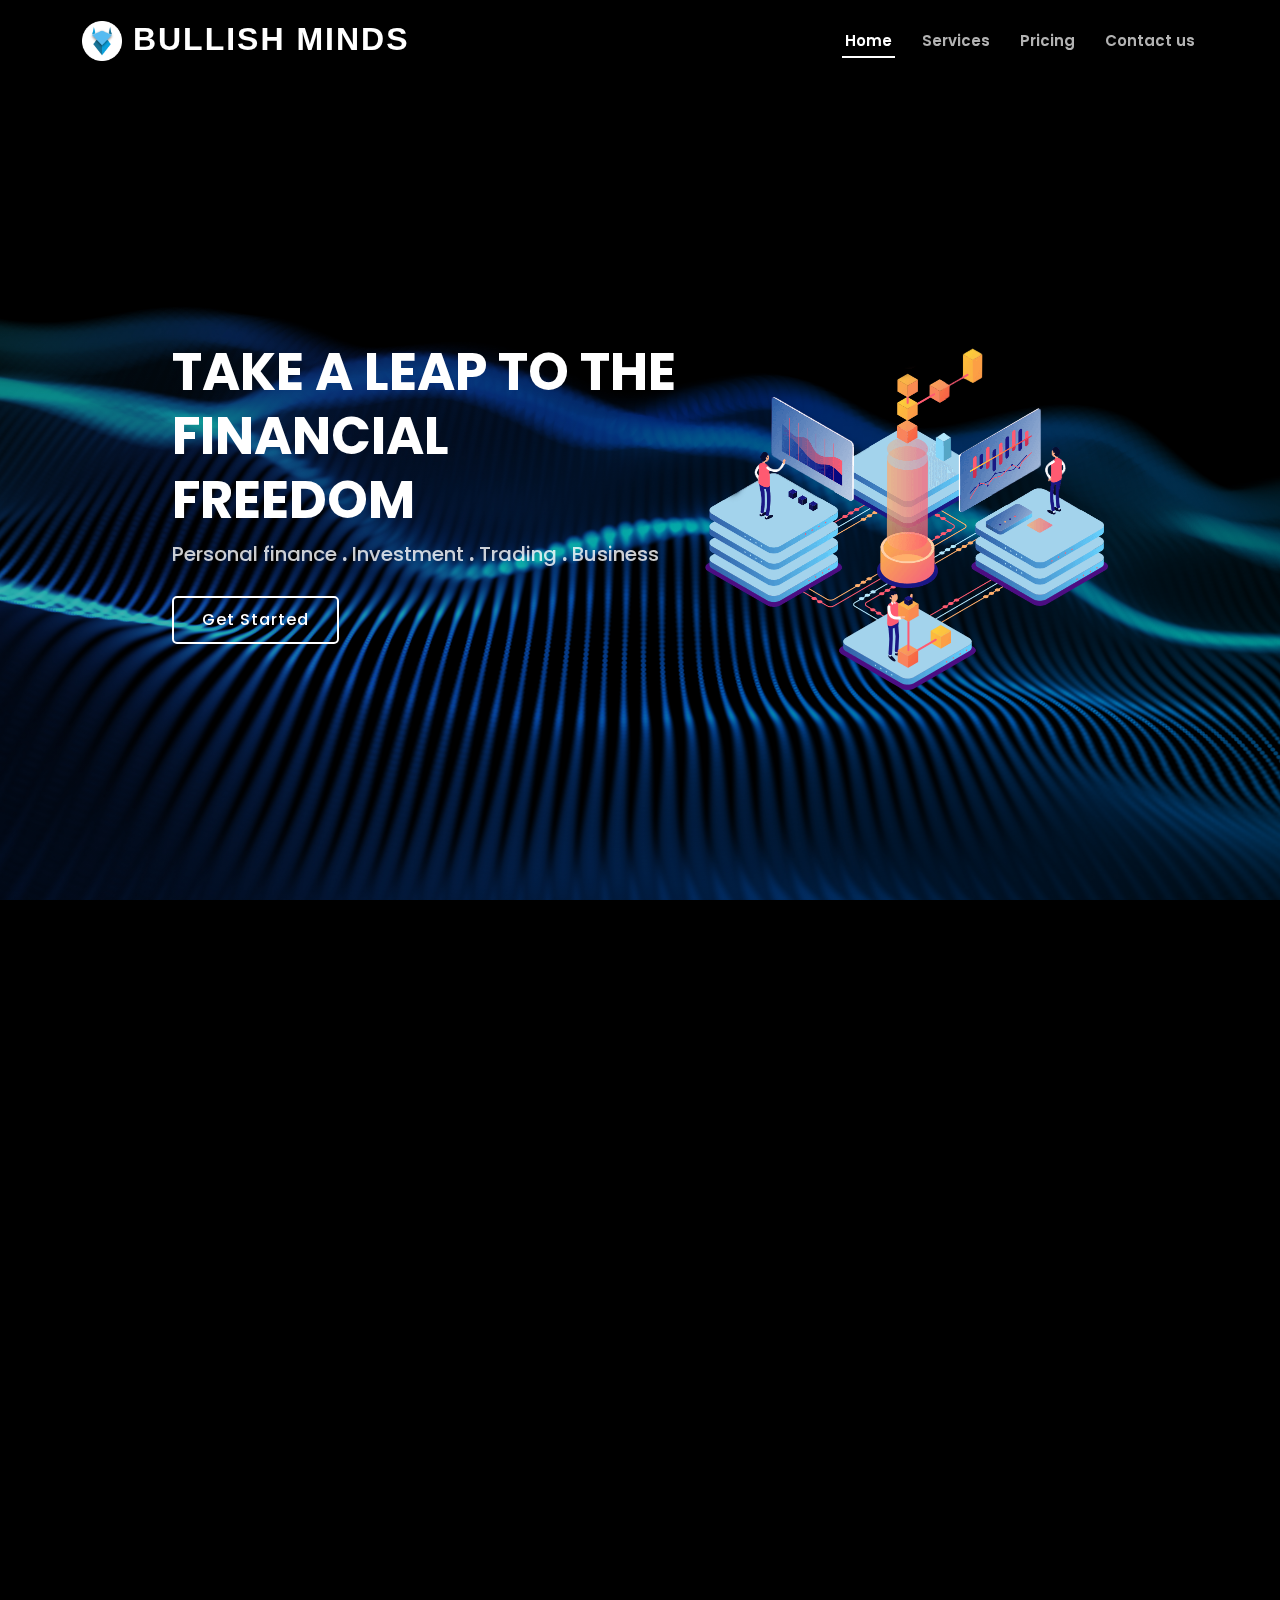
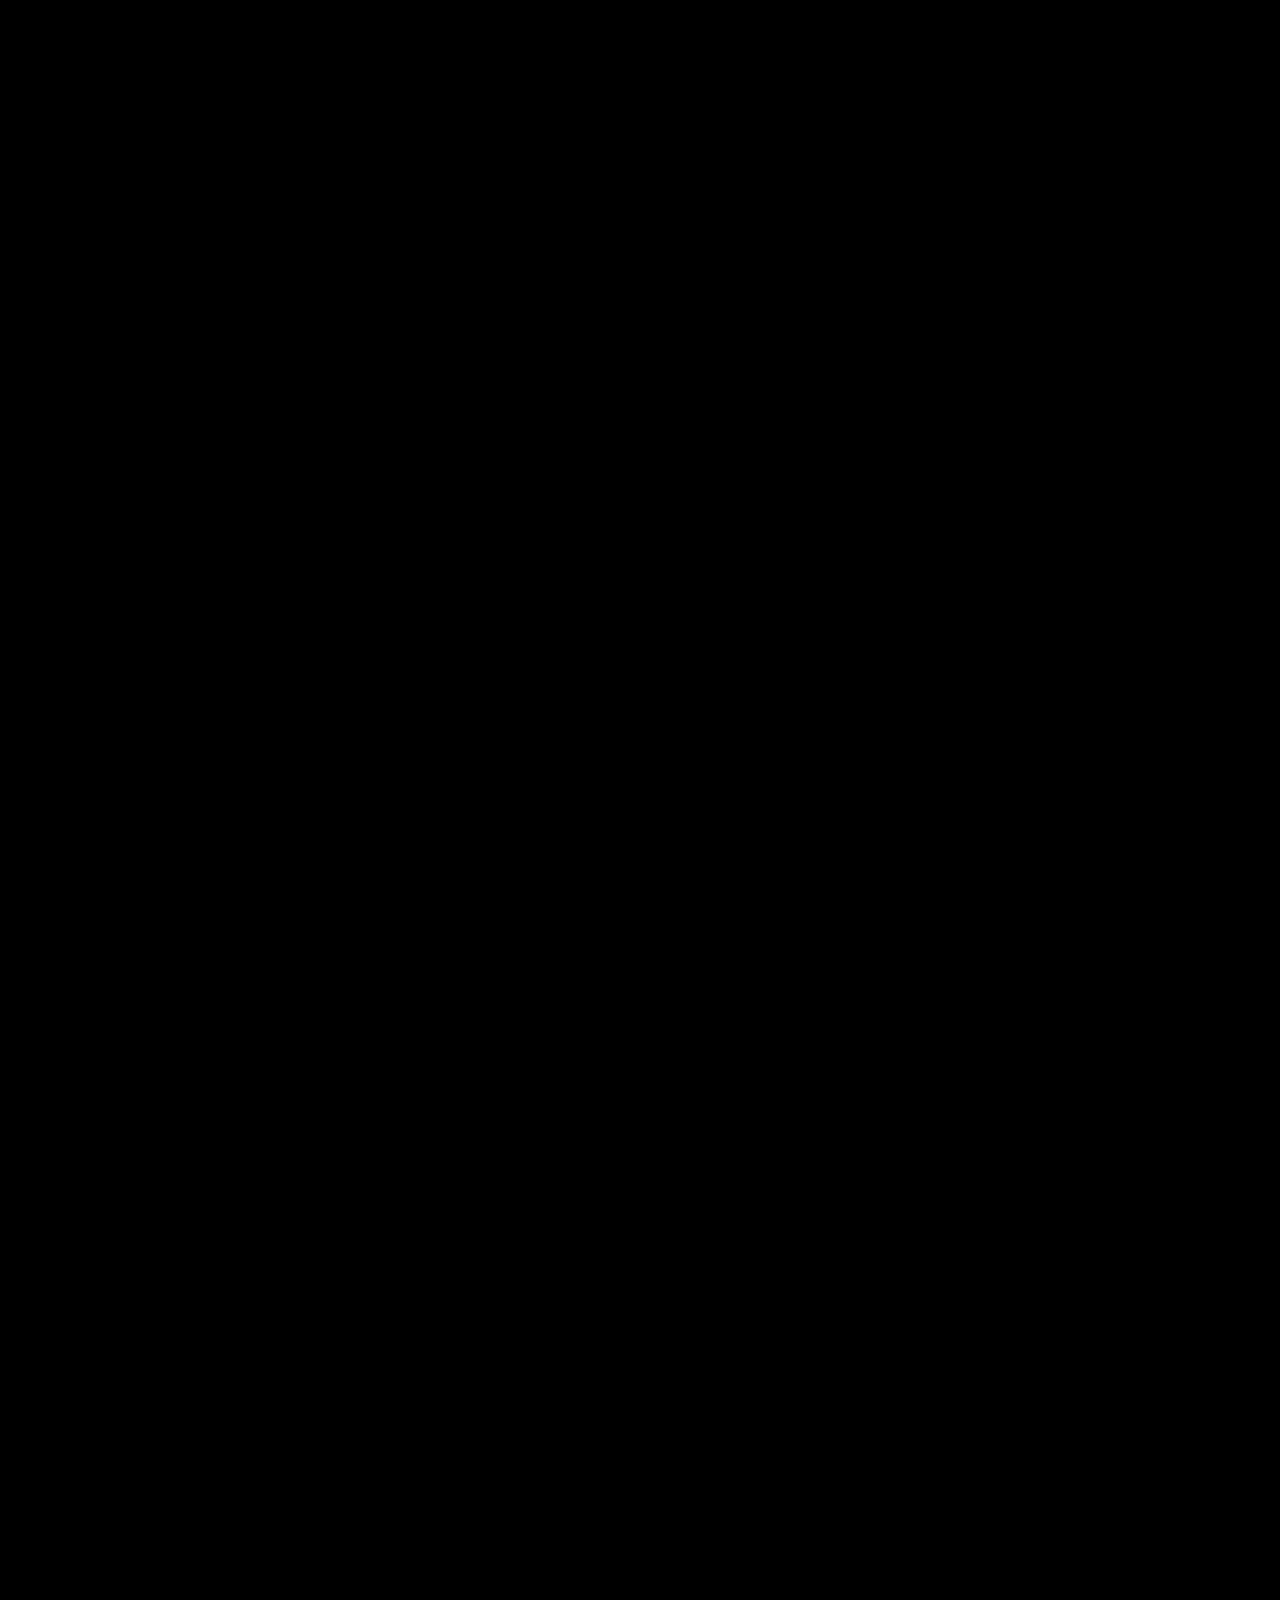
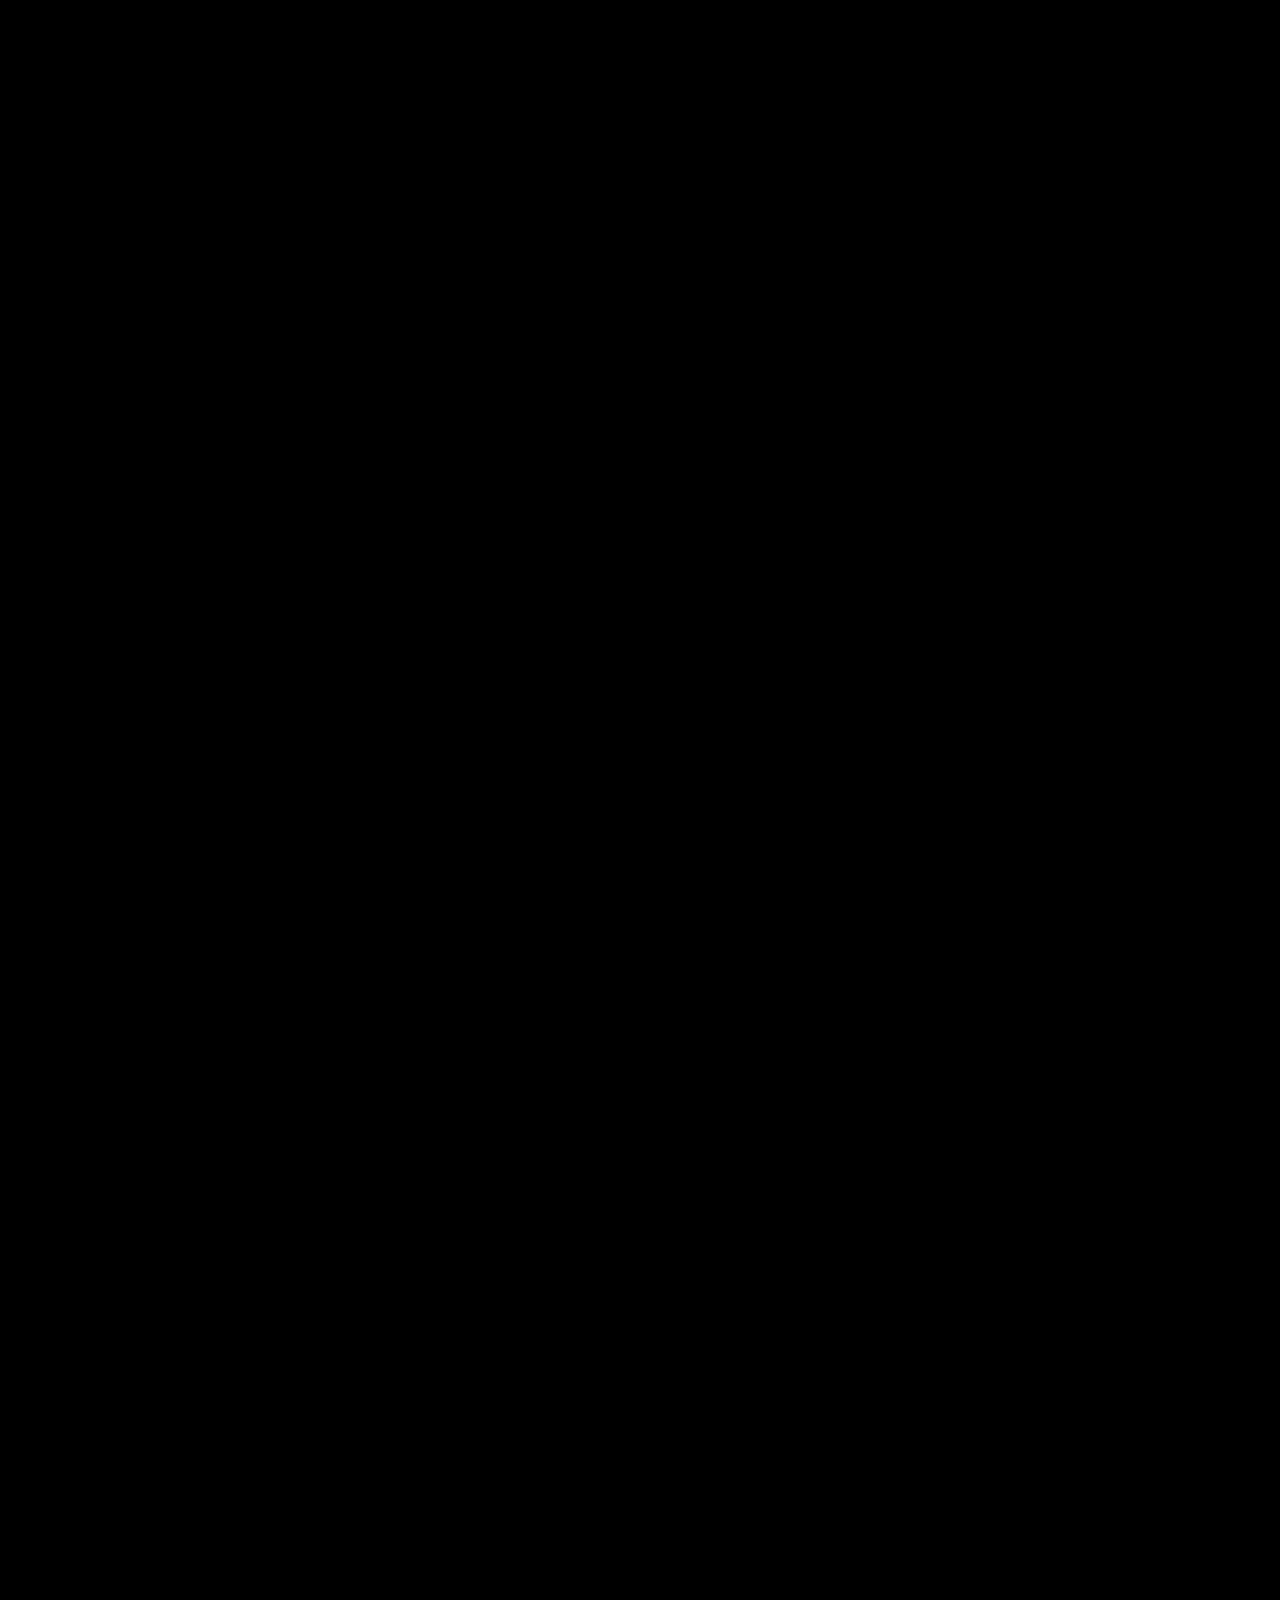
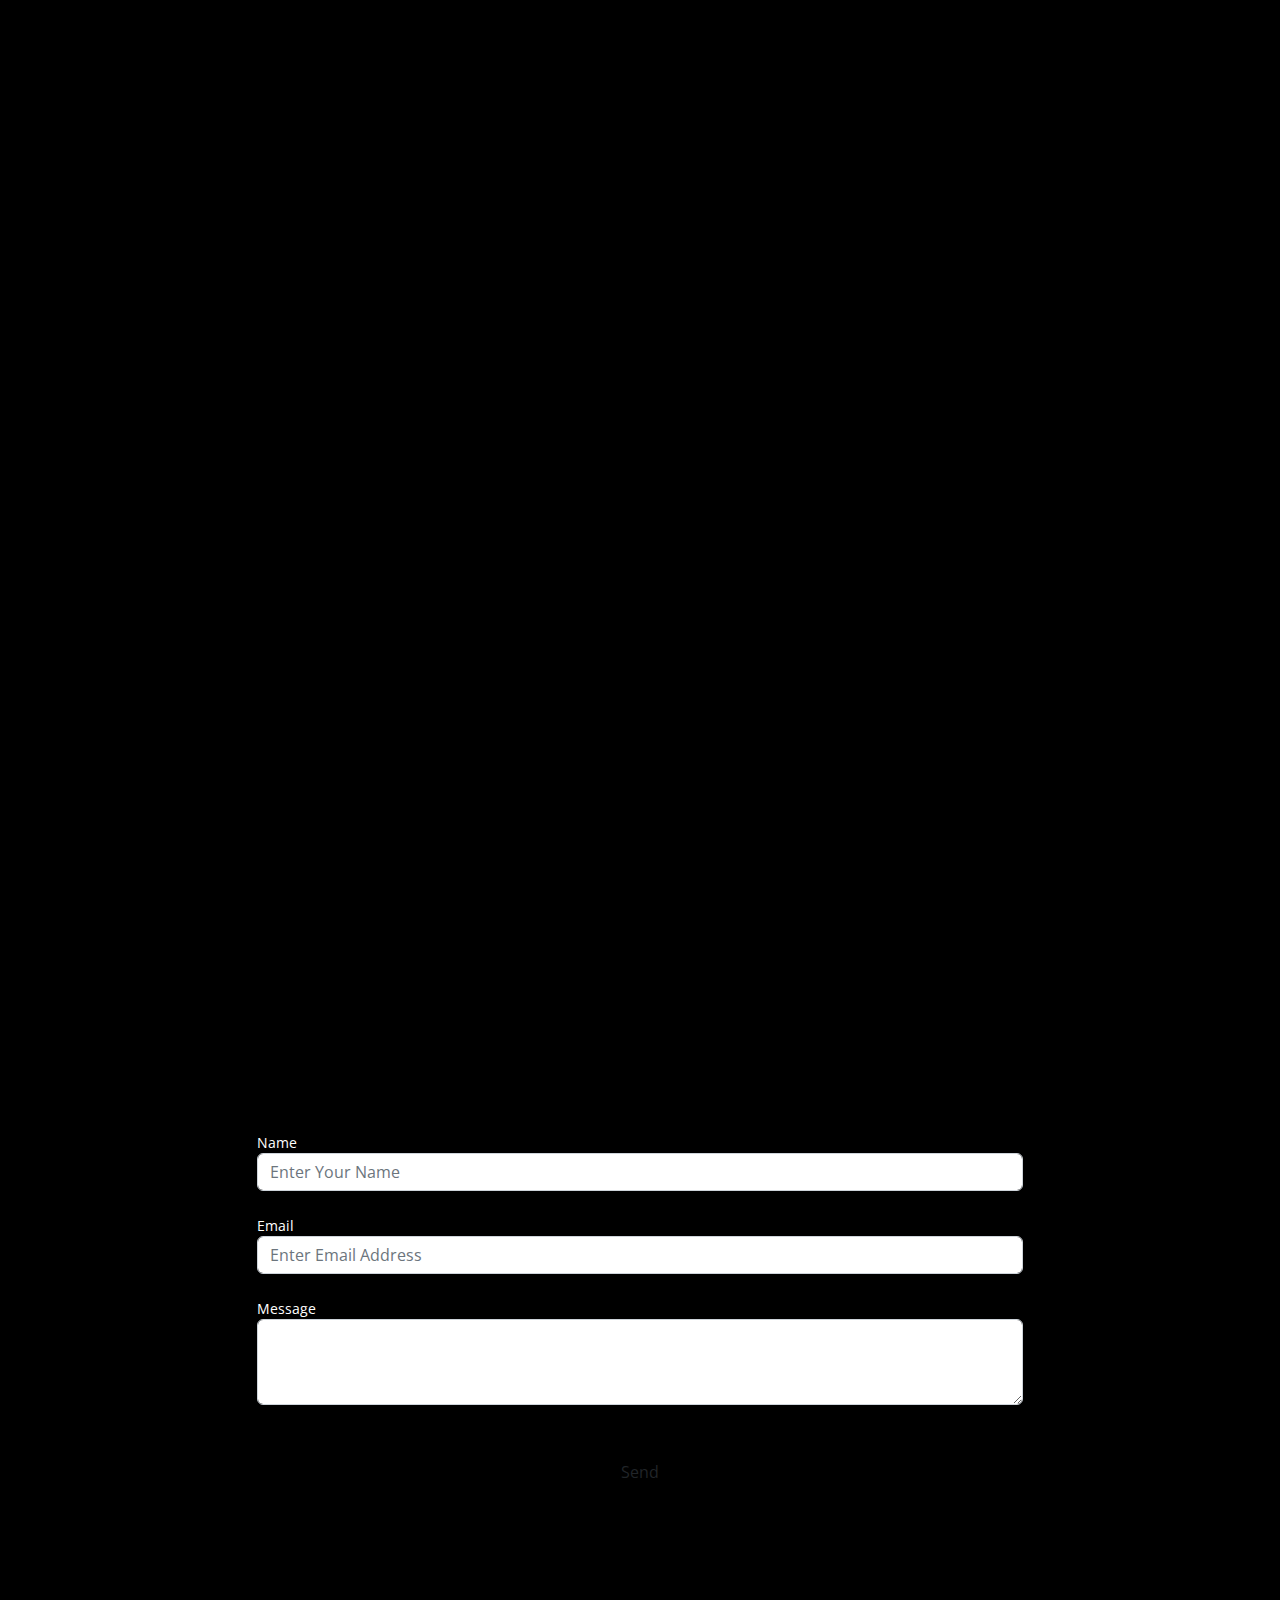
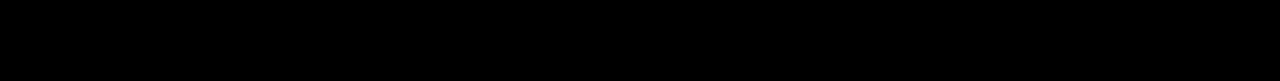
==== commit e0f7590f: "Update index.html" ====
--- a/index.html
+++ b/index.html
@@ -259,7 +259,7 @@
                 
               </ul>
               
-              <a href = "https://www.youtube.com/watch?v=WeP7NJUSbtU" class ="viewFeaturesButton">View all features</a>
+              <a href = "https://www.youtube.com/watch?v=WeP7NJUSbtU" class ="viewFeaturesButton">View all Details</a>
               <a href="PayOptCombined.html" class="btn-buy">Buy Now</a>
             </div>
           </div>
